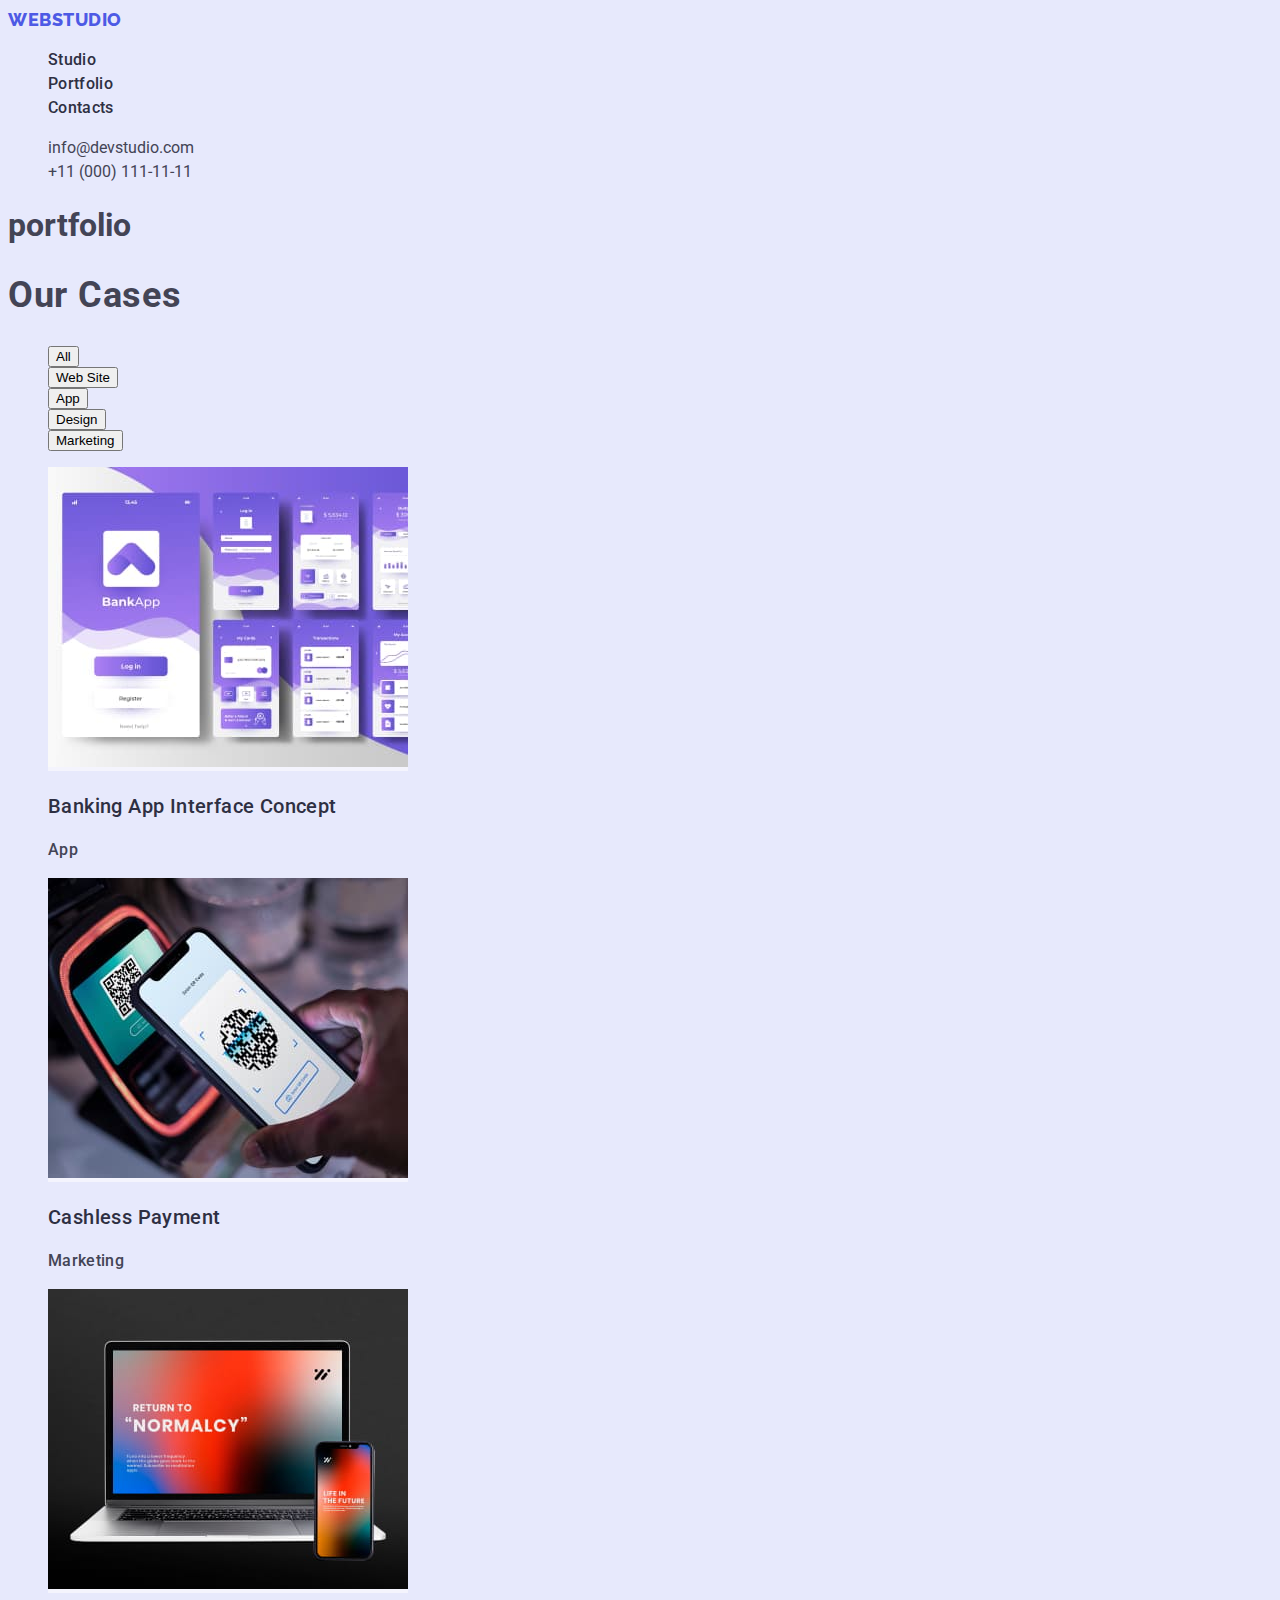
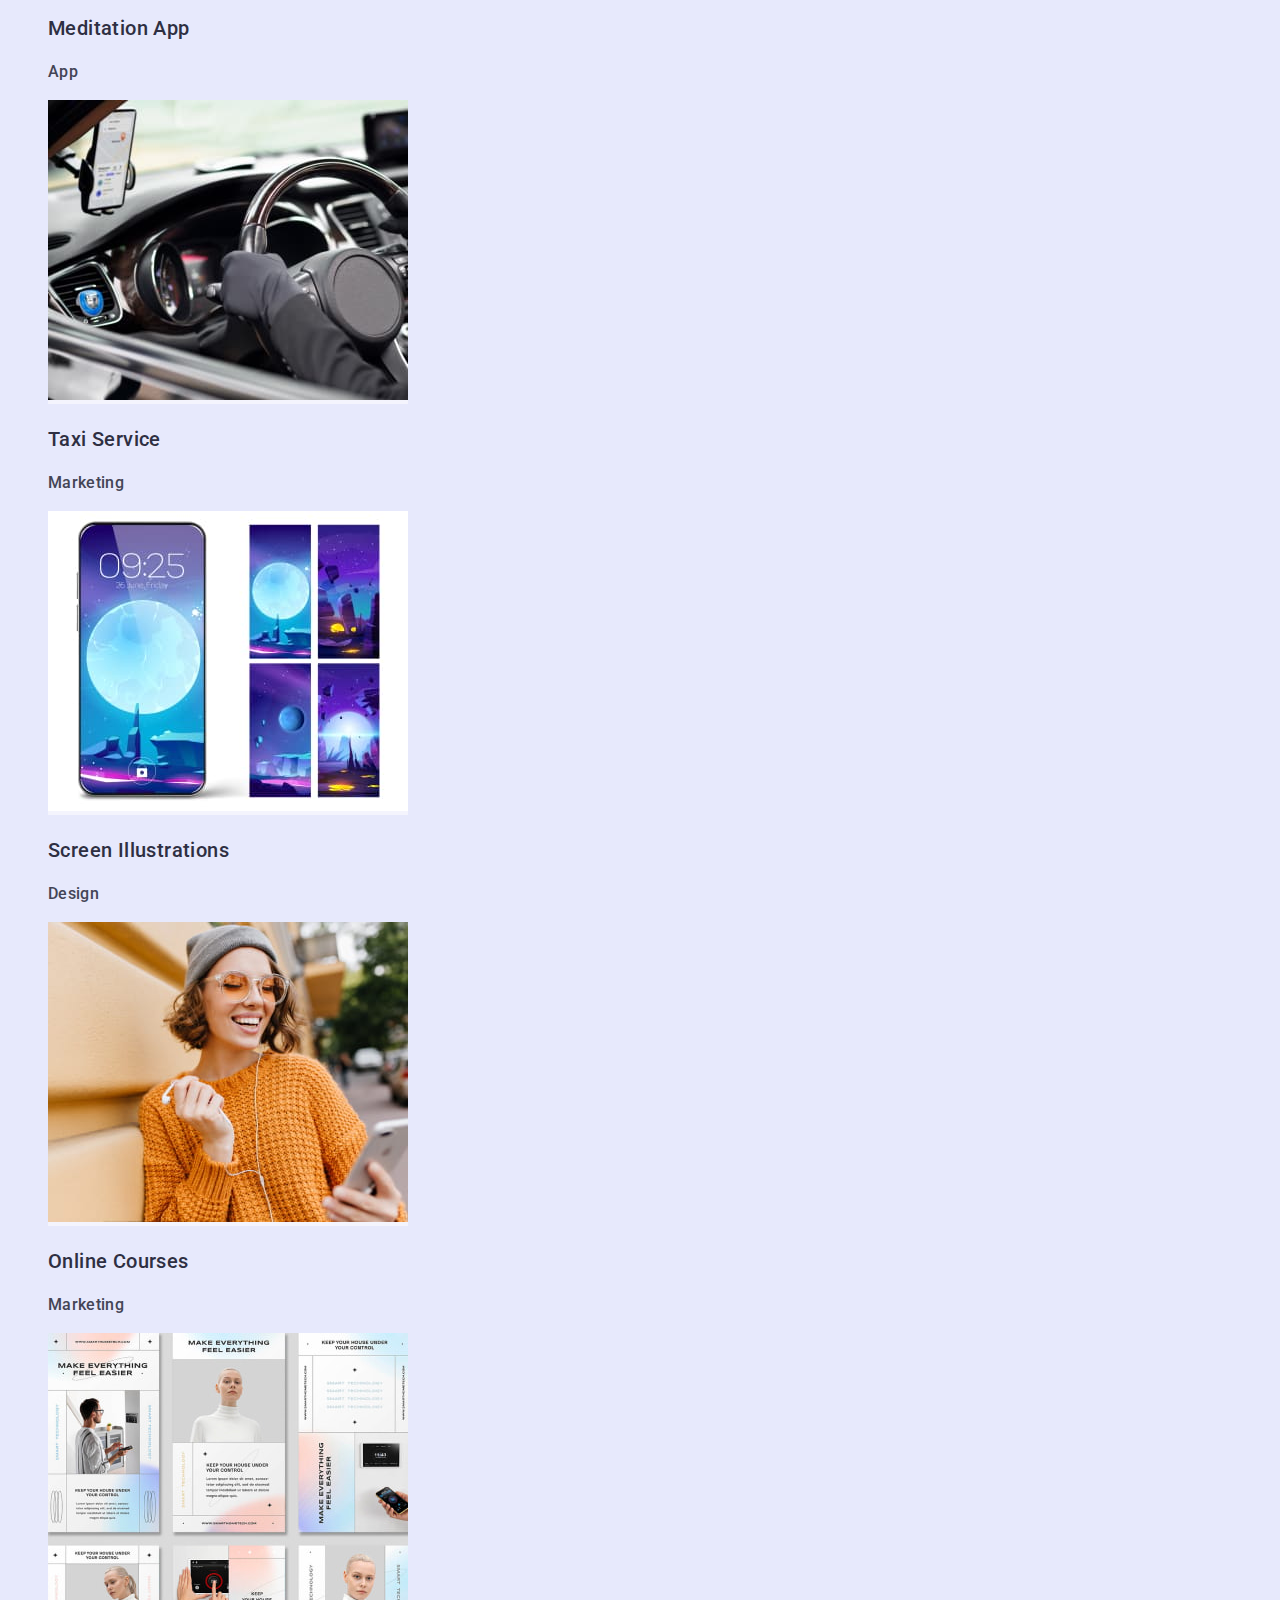
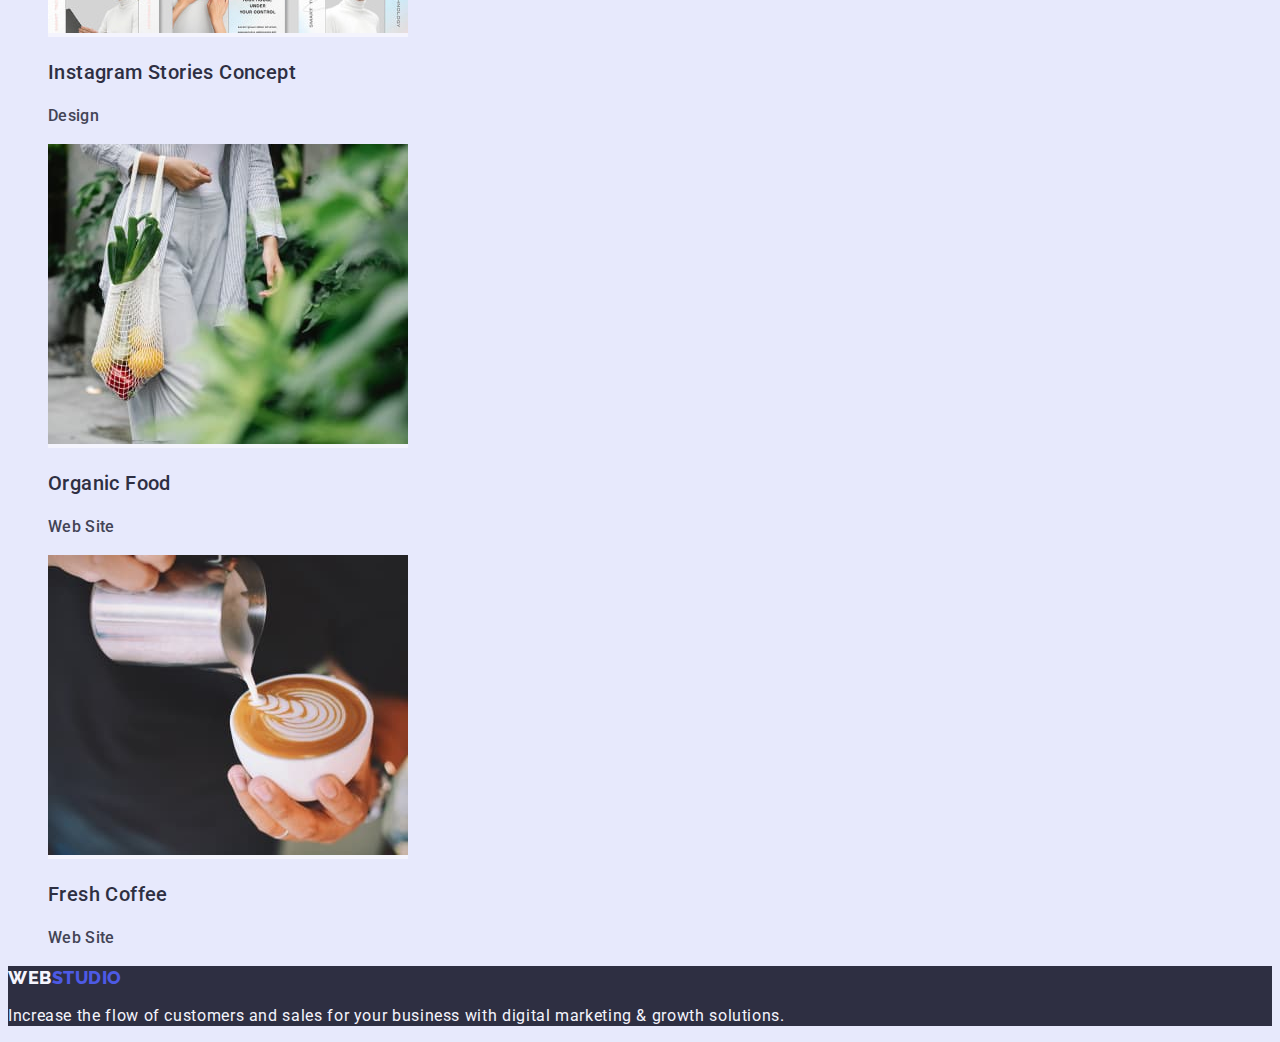
==== portfolio.html @ 1dfa1ac2 "портфолио" ====
<!DOCTYPE html>
<html lang="en">
  <head>
    <meta charset="UTF-8" />
    <meta http-equiv="X-UA-Compatible" content="IE=edge" />
    <meta name="viewport" content="width=device-width, initial-scale=1.0" />
    <title>Web studio</title>
    <link rel="preconnect" href="https://fonts.googleapis.com" />
    <link rel="preconnect" href="https://fonts.gstatic.com" crossorigin />
    <link
      href="https://fonts.googleapis.com/css2?family=Raleway:wght@800&family=Roboto:wght@400;500;700;900&display=swap"
      rel="stylesheet"
    />
    <link rel="stylesheet" href="./css/styles.css" />
  </head>
  <body>
    <!--header section-->
    <header class="heder">
      <nav class="heder-nav">
        <a class="heder-logo link" href="./index.html"
          >Web<span class="footer-logo-color">Studio</span></a
        >

        <ul class="heder-lisk list">
          <li class="heder-item">
            <a class="heder-link link" href="./index.html">Studio</a>
          </li>
          <li class="heder-item">
            <a class="heder-link link" href="./portfolio.html">Portfolio</a>
          </li>
          <li>
            <a class="heder-link link" href="">Contacts</a>
          </li>
        </ul>
      </nav>
      <address class="heder-nav-contakt">
        <ul class="heder-contakt-lisk list">
          <li class="heder-contakt-item">
            <a class="heder-contakt-linc link" href="mailto:info@devstudio.com"
              >info@devstudio.com</a
            >
          </li>
          <li>
            <a class="heder-contakt-linc link" href="tel:+110001111111"
              >+11 (000) 111-11-11</a
            >
          </li>
        </ul>
      </address>
    </header>
    <main>
      <!--control-->
      <section class="gallery">
        <h1 class="control-text">portfolio</h1>
        <h2 class="gallery-title">our cases</h2>
        <ul class="control-lisk list">
          <li class="control-item">
            <button class="btn" type="button">All</button>
          </li>
          <li class="control-item">
            <button class="btn" type="button">Web Site</button>
          </li>
          <li class="control-item">
            <button class="btn" type="button">App</button>
          </li>
          <li class="control-item">
            <button class="btn" type="button">Design</button>
          </li>
          <li class="control-item">
            <button class="btn" type="button">Marketing</button>
          </li>
        </ul>

        <!--gallery-->

        
        <ul class="gallery-lisk list">
          <li class="gallery-item">
            <a class="gallery-link link" href="">
              <img
                class="gallery-item-img"
                src="./images/portfolio/banking-app.jpg"
                alt="banking application interface"
                width="360"
                height="300"
              />
              <h3 class="gallery-item-title">Banking App Interface Concept</h3>
              <p class="gallery-item-text">App</p>
            </a>
          </li>
          <li class="gallery-item">
            <a class="gallery-link link" href="">
              <img
                class="gallery-item-img"
                src="./images/portfolio/cashless-payment.jpg"
                alt="pay pass payment"
                width="360"
                height="300"
              />
              <h3 class="gallery-item-title">Cashless Payment</h3>
              <p class="gallery-item-text">Marketing</p>
            </a>
          </li>
          <li class="gallery-item">
            <a class="gallery-link link" href="">
              <img
                class="gallery-item-img"
                src="./images/portfolio/meditation-app.jpg"
                alt="macbook+iphone"
                width="360"
                height="300"
              />
              <h3 class="gallery-item-title">Meditation App</h3>
              <p class="gallery-item-text">App</p>
            </a>
          </li>
          <li class="gallery-item">
            <a class="gallery-link link" href="">
              <img
                class="gallery-item-img"
                src="./images/portfolio/taxi-service.jpg"
                alt="steering wheel in the car"
                width="360"
                height="300"
              />
              <h3 class="gallery-item-title">Taxi Service</h3>
              <p class="gallery-item-text">Marketing</p>
            </a>
          </li>
          <li class="gallery-item">
            <a class="gallery-link link" href="">
              <img
                class="gallery-item-img"
                src="./images/portfolio/screen-lllustrations.jpg"
                alt="illustration of iphone moon"
                width="360"
                height="300"
              />
              <h3 class="gallery-item-title">Screen Illustrations</h3>
              <p class="gallery-item-text">Design</p>
            </a>
          </li>
          <li class="gallery-item">
            <a class="gallery-link link" href="">
              <img
                class="gallery-item-img"
                src="./images/portfolio/online-courses.jpg"
                alt="girl orange sweater"
                width="360"
                height="300"
              />
              <h3 class="gallery-item-title">Online Courses</h3>
              <p class="gallery-item-text">Marketing</p>
            </a>
          </li>
          <li class="gallery-item">
            <a class="gallery-link link" href="">
              <img
                class="gallery-item-img"
                src="./images/portfolio/instagram-storiesc-oncept.jpg"
                alt="smart home app"
                width="360"
                height="300"
              />
              <h3 class="gallery-item-title">Instagram Stories Concept</h3>
              <p class="gallery-item-text">Design</p>
            </a>
          </li>
          <li class="gallery-item">
            <a class="gallery-link link" href="">
              <img
                class="gallery-item-img"
                src="./images/portfolio/organic-food.jpg"
                alt="string bag of vegetables"
                width="360"
                height="300"
              />
              <h3 class="gallery-item-title">Organic Food</h3>
              <p class="gallery-item-text">Web Site</p>
            </a>
          </li>
          <li class="gallery-item">
            <a class="gallery-link link" href="">
              <img
                class="gallery-item-img"
                src="./images/portfolio/fresh-coffee.jpg"
                alt="cappuccino"
                width="360"
                height="300"
              />
              <h3 class="gallery-item-title">Fresh Coffee</h3>
              <p class="gallery-item-text">Web Site</p>
            </a>
          </li>
        </ul>
      </section>
    </main>

    <!--footer-->
    <footer class="footer">
      <a class="footer-logo link" href="./index.html"
        >Web<span class="footer-logo-color">Studio</span></a
      >
      <p class="footer-text">
        Increase the flow of customers and sales for your business with digital
        marketing & growth solutions.
      </p>
    </footer>
  </body>
</html>
---- css/styles.css ----
:root{
  --iris:#4d5ae5;
  --ocean:#404bbf;
  --navy-blue:#2e2f42;
  --gren:#31d0aa;
  --slate:#434455;
  --light-slate:#8e8f99;
  --cornflower:#e7e9fc;
  --cloud:#f4f4Fd;
  --navy-blue-modal:#434455;
  --grey:#2e2f42; 
  --white:#ffffff;
  --dairy:#fcfcfc;
}

body {
  font-family:"Roboto", sans-serif;
	line-height: 1.28;
  font-weight: 400;
  font-style: normal;
	text-decoration: none;
	text-transform: none;

  
  color: var(--navy-blue-modal);
  background-color: var(--cornflower);

}
/**
  |============================
  | base stylse
  |============================
*/
.section {

}
.list {
list-style: none;
}

.link {
text-decoration: none;
}
.link:hover,:focus{
  color: var(--ocean);
}
.btn:hover,.btn:focus{
  background-color:var(--ocean);
}
.bth{
  cursor: pointer;
}


/**
  |============================
  | heder
  |============================
*/
.heder { 
  background-color: var(--cornflower);
  color: var(--navy-blue);
}
.heder-nav { 
  font-family: "Roboto";
  font-style: 400;
  font-size: 16px;
  line-height: 1,5;


}
.heder-logo {
  color: var(--iris);
	font-size: 18px;
	font-family: "Raleway",sans-serif;
	font-weight: 800;
	font-style: normal;
	line-height: 1.17;
	letter-spacing: 0.03em;
	text-decoration: none;
	text-transform: uppercase;
}
.heder-logo-color {
  color: var(--navy-blue);
	font-size: 18px;
	font-family: "Raleway";
	font-weight: 800;
	font-style: normal;
	line-height: 1.17;
	letter-spacing: 0.03em;
	text-decoration: none;
	text-transform: uppercase;

}
.heder-lisk {
}
.heder-item {
}
.heder-link {
  font-size: 16px;
	line-height: 1.5;
  font-weight: 500;
  font-style: normal;
  letter-spacing: 0.02em;
  color: var(--navy-blue);
}
.heder-nav-contakt {
  font-style: normal;

}
.heder-contakt-lisk {


}
.heder-contakt-item {
}
.heder-contakt-linc {
  font-size: 16px;
	line-height: 1.5;
  font-weight: 400;
  color: var(--slate);
}
/**
  |============================
  | hero
  |============================
*/
.hero {
  background-color: var(--navy-blue);
  color: var(--white);
}
.nero-title {
  font-size: 56px;
	font-weight: 700;
	line-height: 1.07;
	letter-spacing: 0.02em;
	text-decoration: none;
	text-transform: none;

  text-align: center;
}
.nero-btn {
  color:#FFFFFF;
  background-color:#4D5AE5;

  font-family: "Roboto", sans-serif;
  font-weight: 500;
  font-size: 16px;
  line-height: 1.5;
  letter-spacing: 0.04em;

  cursor: pointer;
}
/**
  |============================
  | feature
  |============================
*/
.feature {

}
.feature-title {
}
.feature-lisk {
}
.feature-item {
}
.feature-item-title {
  color:var(--navy-blue);
  font-size: 20px;
	font-weight: 500;
	line-height: 1.2;
	letter-spacing: 0.02em;
}
.feature-text {
  color: var(--slate);

  font-size: 16px;
	line-height: 1.5;
	letter-spacing: 0.02em;
	

}
/**
  |============================
  | blok-photo
  |============================
*/
.blok-photo {
}
.blok-photo-title {
  font-size: 36px;
	font-weight: 700;
	line-height: 1.11;
	letter-spacing: 0.02em;
	text-transform: capitalize;
  text-align: center;

  color: var(--grey);
}
.blok-photo-lisk {
}
.blok-photo-item {
}
.blok-photo-img {
}
/**
  |============================
  | team-section
  |============================
*/
.team-section {
  background-color:var(--cloud)
}
.team-section-title {
  font-size: 36px;
	font-weight: 700;
	line-height: 1.11;
	letter-spacing: 0.02em;
	text-transform: capitalize;
  text-align: center;

  color: var(--grey);
}
.team-section-lisk {
}
.team-section-item {
  background-color:var(--white)
}
.team-section-avatar {
}
.team-section-name {
  font-size: 20px;
	font-weight: 500;
	line-height: 1.2;
	letter-spacing: 0.02em;
  color: var(--grey);

}
.team-section-text {
  color: var(--slate);
  line-height: 1.5;
  letter-spacing: 0.02em;
}
.team-section-img {
}
/**
  |============================
  | footer
  |============================
*/
.footer {
  background-color: var(--navy-blue);
  color: var(--cloud);
}
.footer-logo {
  color: var(--cloud);
	font-size: 18px;
	font-family: "Raleway", sans-serif;
	font-weight: 800;
	font-style: normal;
	line-height: 1.17;
	letter-spacing: 0.03em;
	text-decoration: none;
	text-transform: uppercase;
}
.footer-logo-color {
  color: var(--iris);
	font-size: 18px;
	font-family: "Raleway", sans-serif;
	font-weight: 800;
	font-style: normal;
	line-height: 24px;
	letter-spacing: 0.03em;
	text-decoration: none;
	text-transform: uppercase;

}
.footer-text {
  font-size: 16px;
	line-height: 1.28;
	letter-spacing: 0.04em;

  
}
/**
  |============================
  | portfolio gallery
  |============================
*/
.gallery {
}
.gallery-title {
  font-size: 36px;
	font-weight: 700;
	line-height: 1.1;
	letter-spacing: 0.02em;
	text-transform: capitalize;
}
.gallery-lisk {
}
.gallery-item {
  
}
.gallery-link {
 cursor: pointer;

 font-family: "Roboto", sans-serif;
 font-weight: 500;
 font-size: 16px;
 line-height: 1.5;
 letter-spacing: 0.04em;

 color: var(--iris);
 background-color: var(--cloud)
}
.gallery-item-img {
}
.gallery-item-title {
  font-weight: 500;
  font-size: 20px;
  line-height: 1.2;
  letter-spacing: 0.02em;

  color: var(--grey);
}
.gallery-item-text {
 font-size: 16px;
 line-height: 1.5;
 letter-spacing: 0.02em;

 color: var(--navy-blue-modal);
}
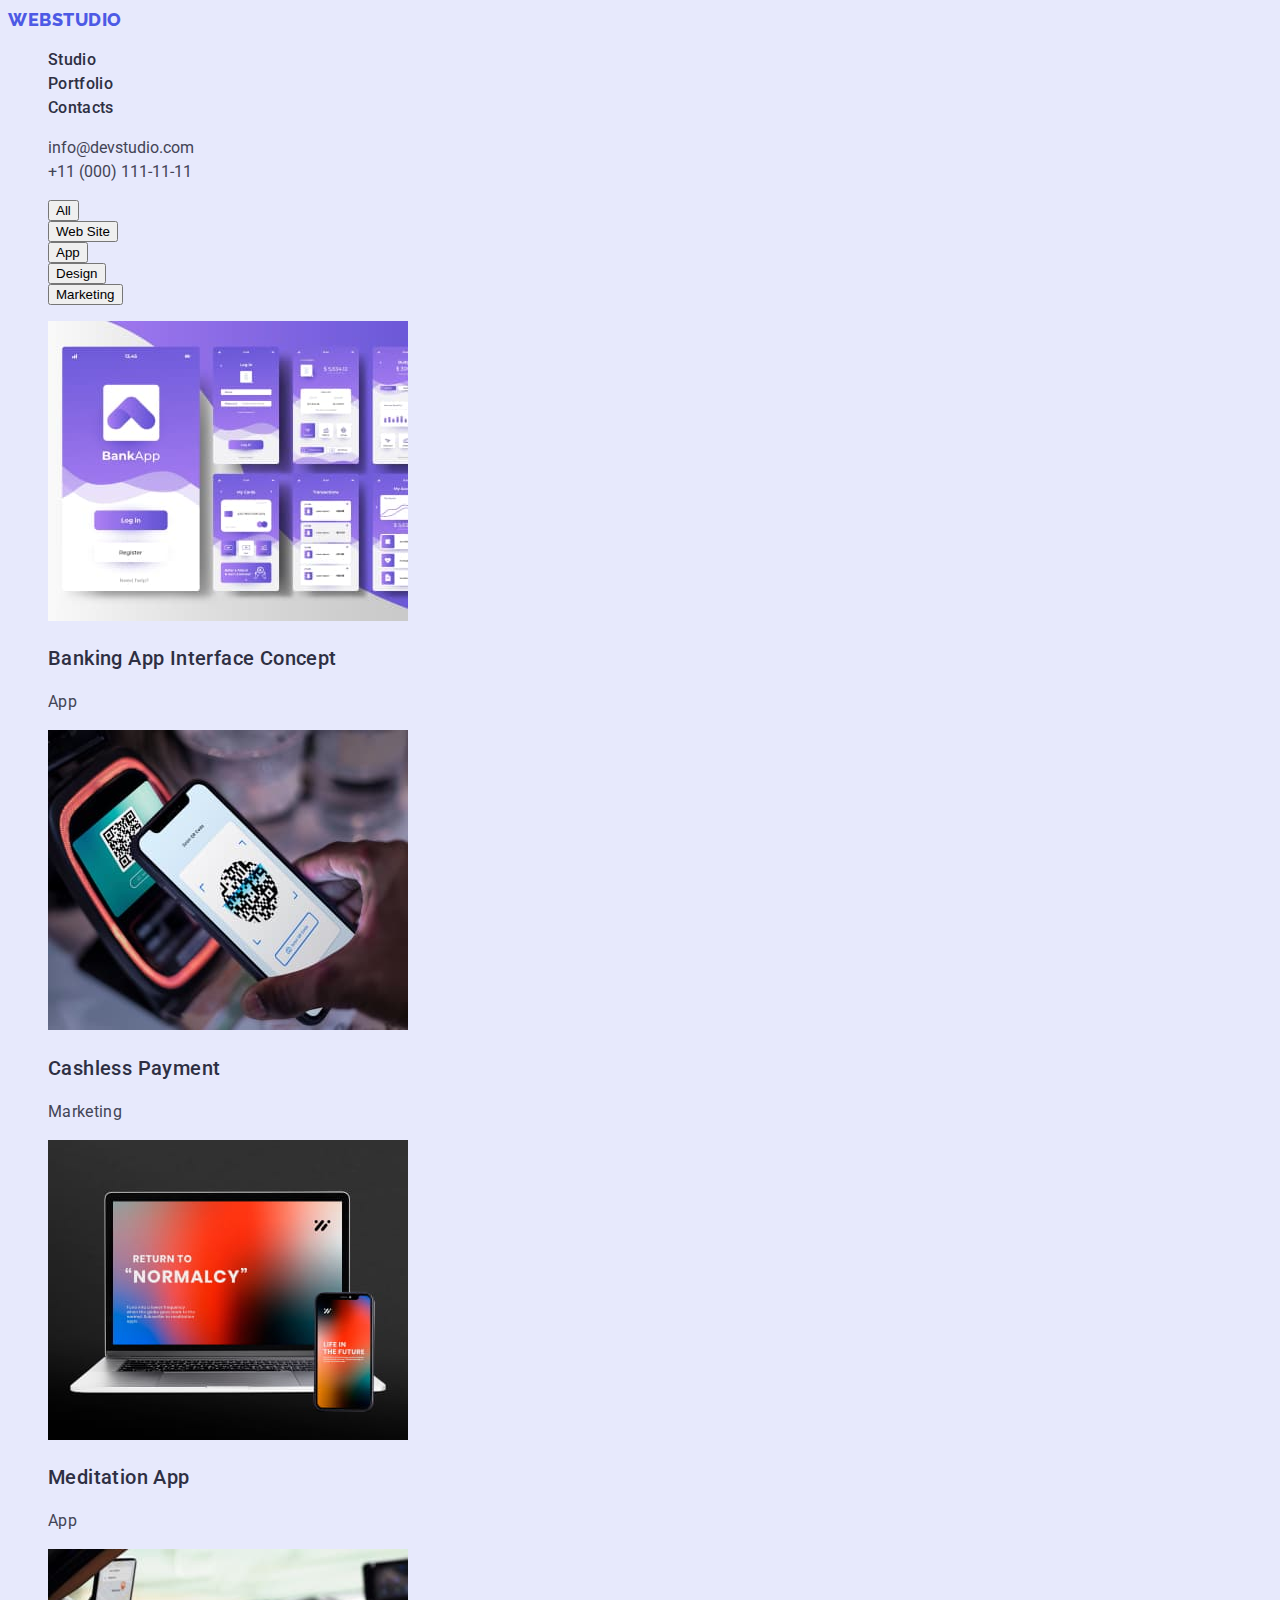
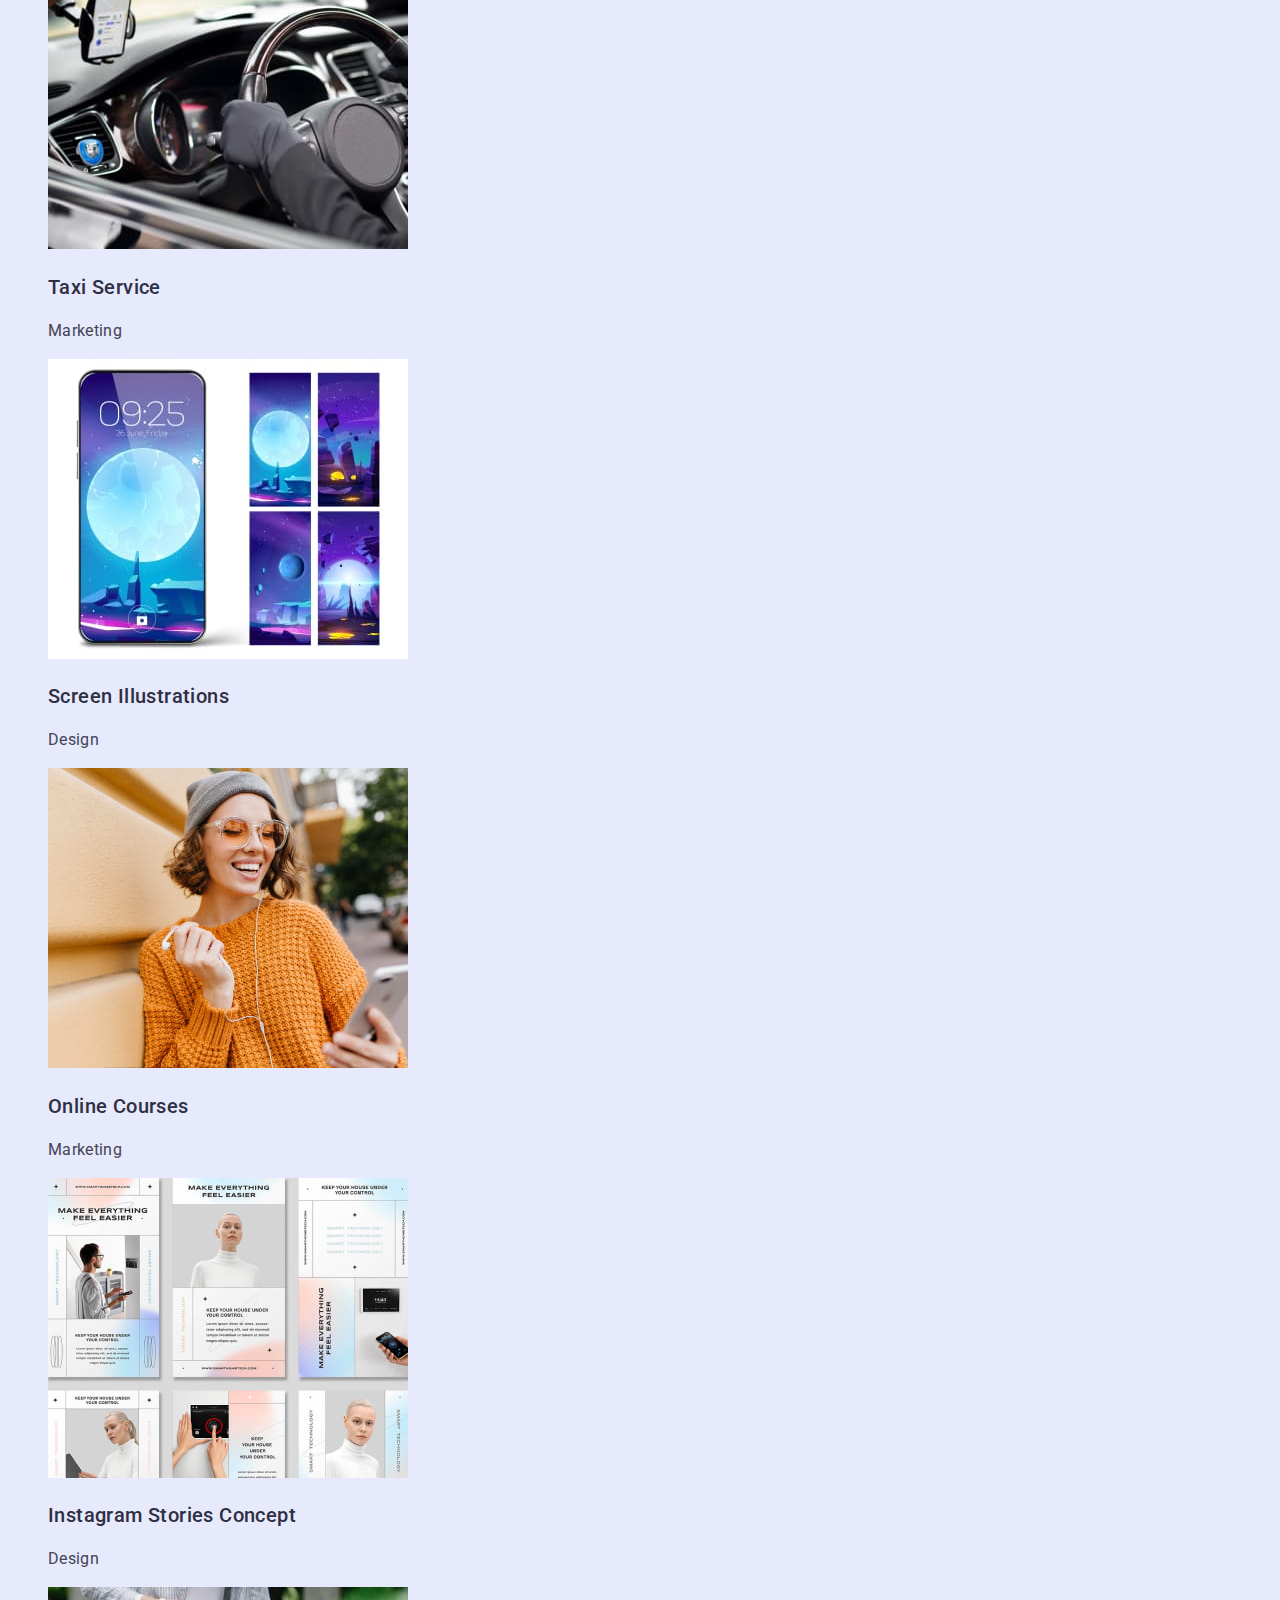
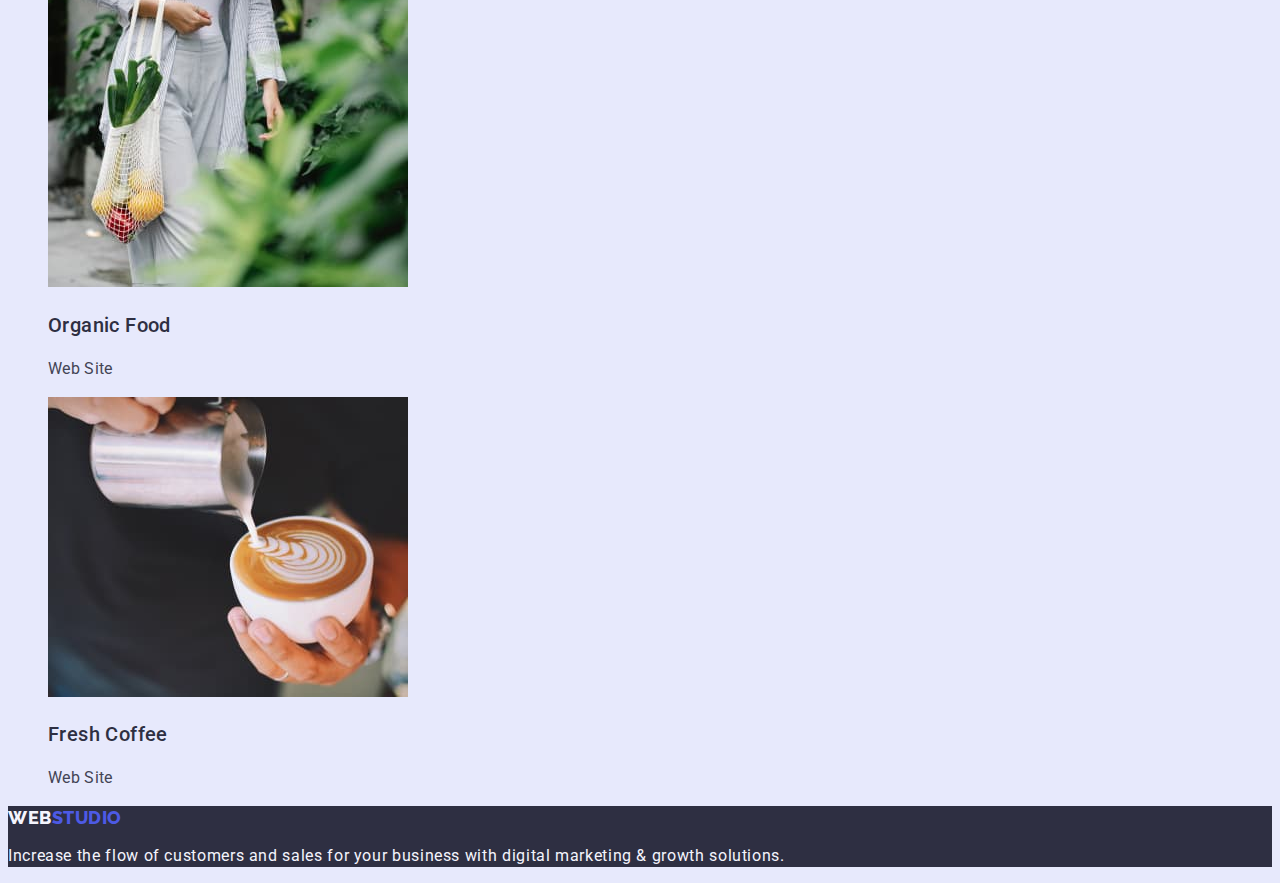
==== commit 29852116: "проверка" ====
--- a/portfolio.html
+++ b/portfolio.html
@@ -21,7 +21,7 @@
           >Web<span class="footer-logo-color">Studio</span></a
         >
 
-        <ul class="heder-lisk list">
+        <ul class="heder-list list">
           <li class="heder-item">
             <a class="heder-link link" href="./index.html">Studio</a>
           </li>
@@ -51,9 +51,11 @@
     <main>
       <!--control-->
       <section class="gallery">
-        <h1 class="control-text">portfolio</h1>
-        <h2 class="gallery-title">our cases</h2>
-        <ul class="control-lisk list">
+        <h1 hidden >portfolio</h1>
+
+        <h2 hidden >our cases</h2>
+
+        <ul class="control-list list">
           <li class="control-item">
             <button class="btn" type="button">All</button>
           </li>
--- a/css/styles.css
+++ b/css/styles.css
@@ -297,12 +297,14 @@
 	letter-spacing: 0.02em;
 	text-transform: capitalize;
 }
-.gallery-lisk {
+.gallery-list {
+list-style: none;
+
 }
 .gallery-item {
   
 }
-.gallery-link {
+.gallery-lint {
  cursor: pointer;
 
  font-family: "Roboto", sans-serif;
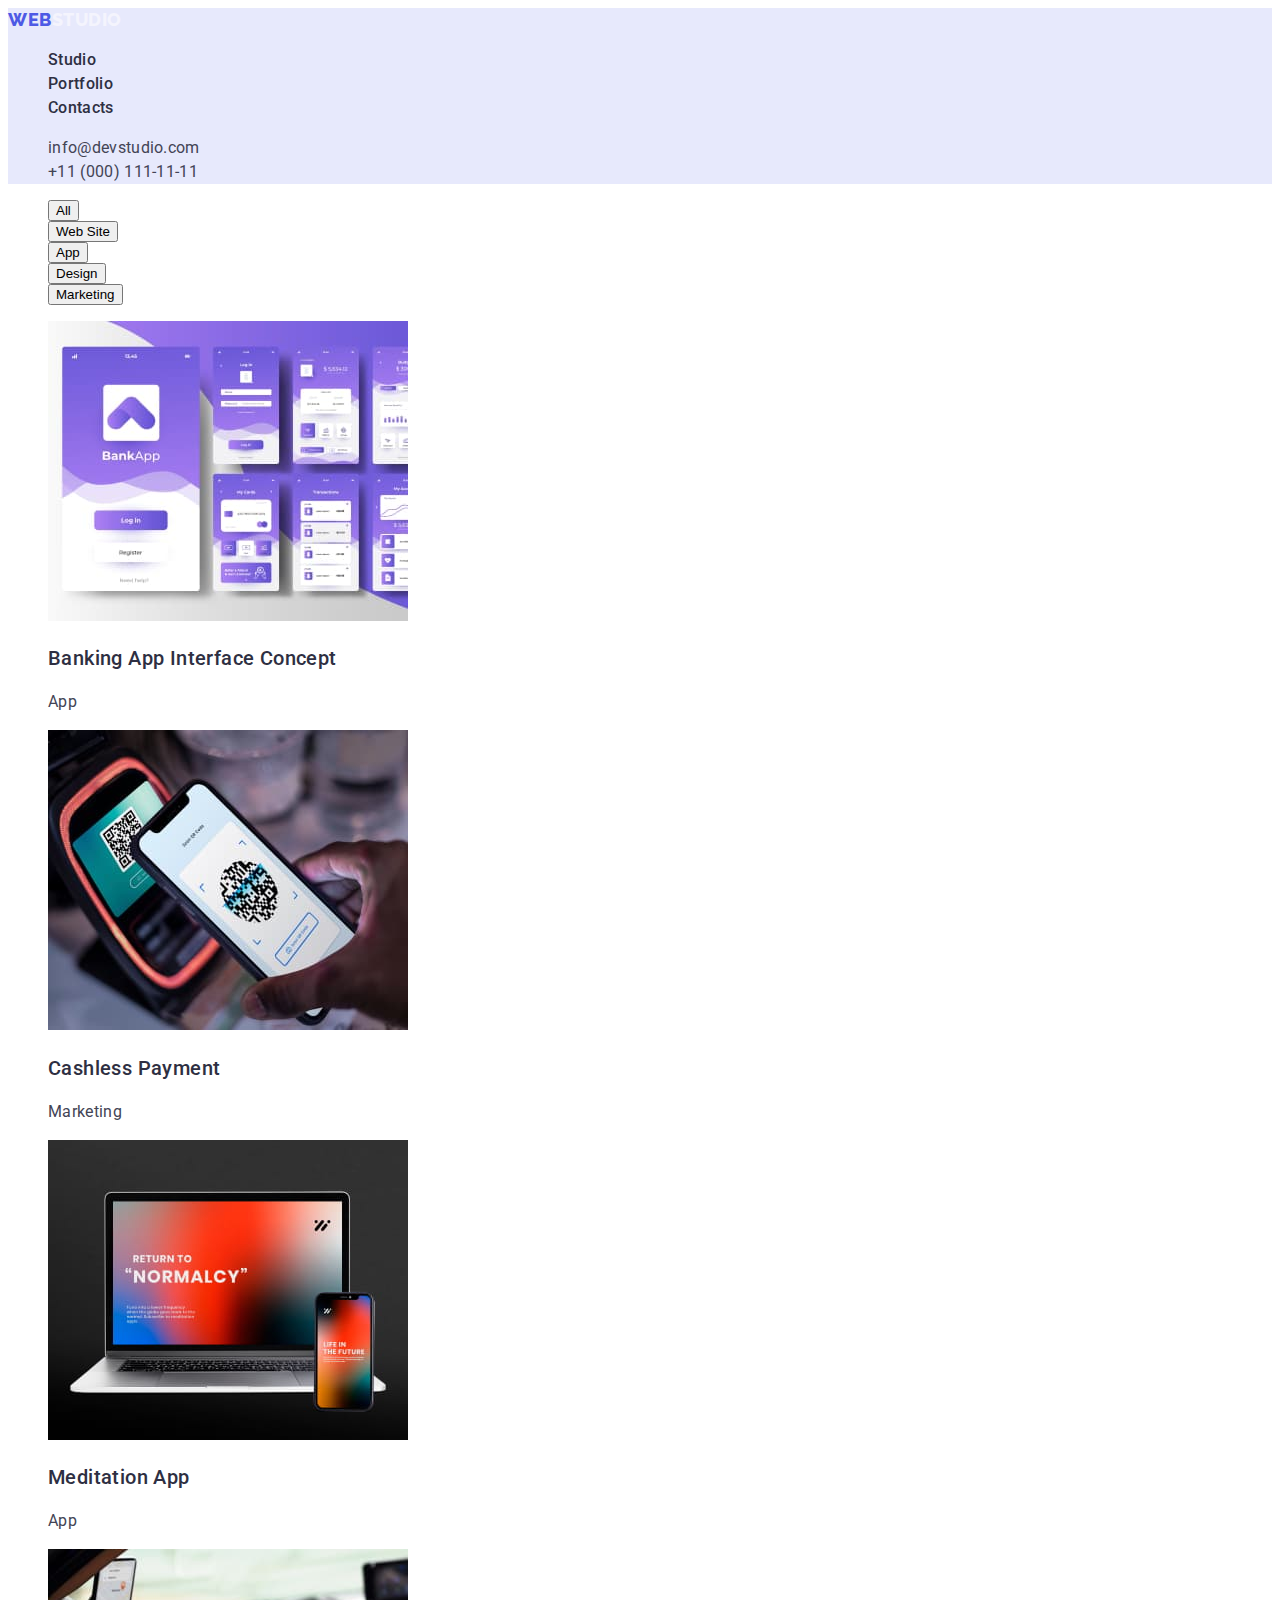
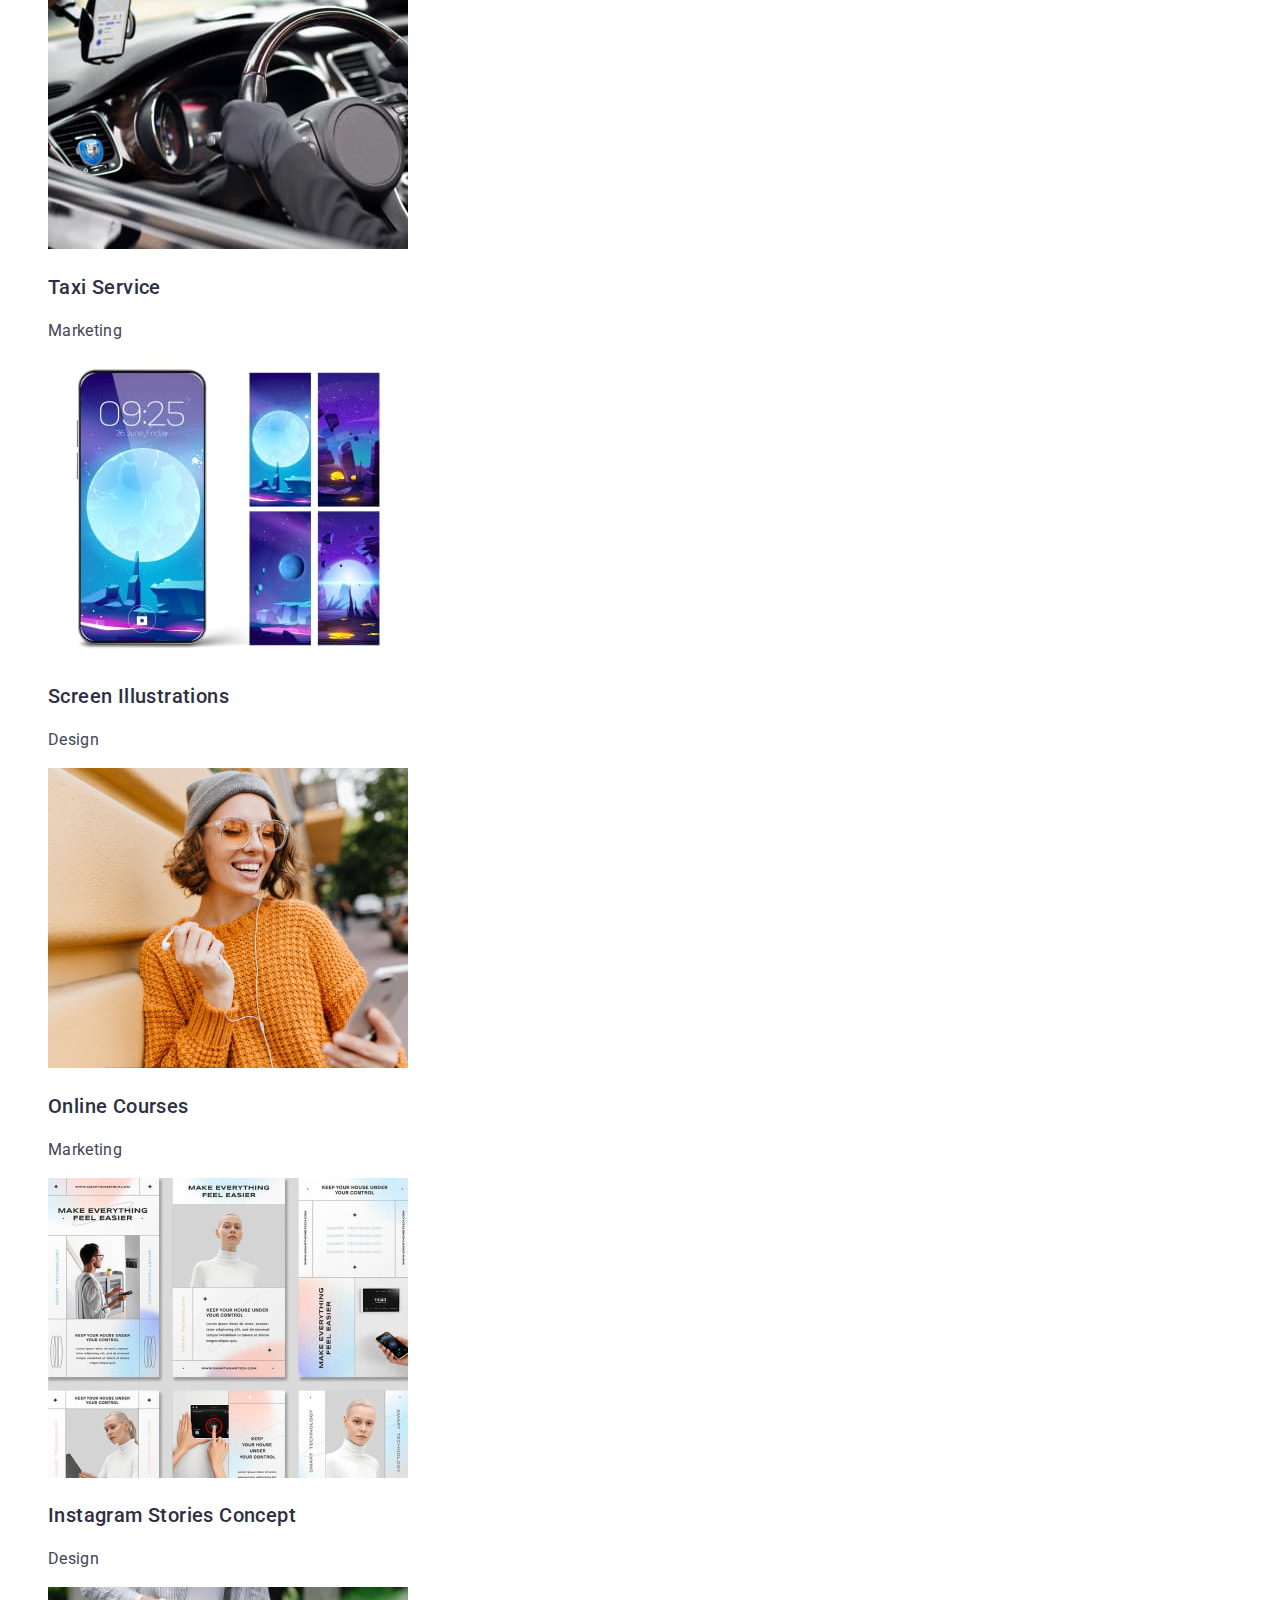
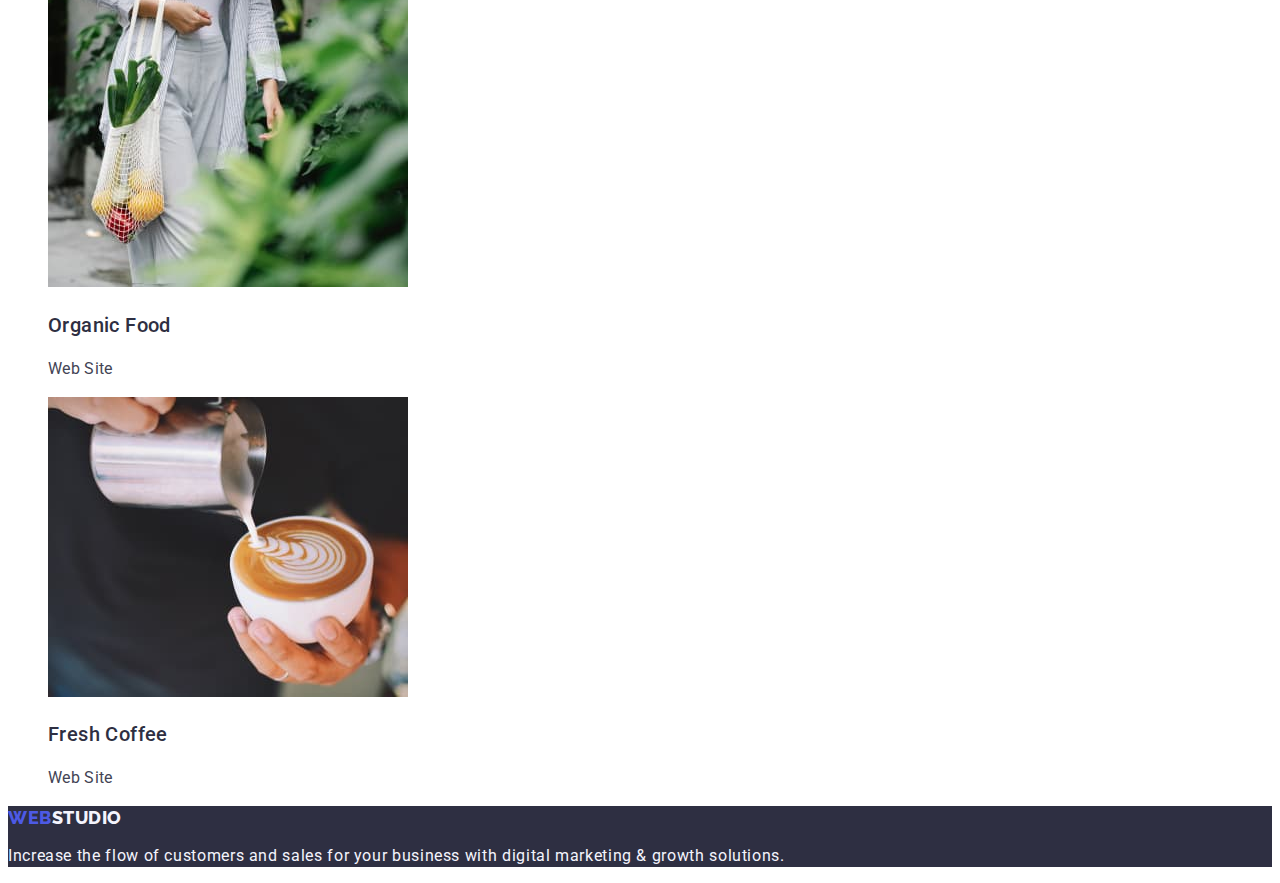
==== commit b55d4aeb: "ghjdthrf" ====
--- a/portfolio.html
+++ b/portfolio.html
@@ -201,8 +201,8 @@
     <!--footer-->
     <footer class="footer">
       <a class="footer-logo link" href="./index.html"
-        >Web<span class="footer-logo-color">Studio</span></a
-      >
+        >Web<span class="footer-logo-color">Studio</span>
+      </a>
       <p class="footer-text">
         Increase the flow of customers and sales for your business with digital
         marketing & growth solutions.
--- a/css/styles.css
+++ b/css/styles.css
@@ -23,7 +23,7 @@
 
   
   color: var(--navy-blue-modal);
-  background-color: var(--cornflower);
+  background-color: var(--white);
 
 }
 /**
@@ -44,6 +44,11 @@
 .link:hover,:focus{
   color: var(--ocean);
 }
+.link:focus{
+  color: var(--ocean);
+}
+  
+  
 .btn:hover,.btn:focus{
   background-color:var(--ocean);
 }
@@ -118,6 +123,7 @@
   font-size: 16px;
 	line-height: 1.5;
   font-weight: 400;
+  letter-spacing: 0.02em;
   color: var(--slate);
 }
 /**
@@ -159,8 +165,10 @@
 .feature {
 
 }
-.feature-title {
-}
+.feature-title{
+
+}
+
 .feature-lisk {
 }
 .feature-item {
@@ -254,7 +262,7 @@
   color: var(--cloud);
 }
 .footer-logo {
-  color: var(--cloud);
+  color: var(--iris);
 	font-size: 18px;
 	font-family: "Raleway", sans-serif;
 	font-weight: 800;
@@ -265,7 +273,7 @@
 	text-transform: uppercase;
 }
 .footer-logo-color {
-  color: var(--iris);
+  color: var(--cloud);
 	font-size: 18px;
 	font-family: "Raleway", sans-serif;
 	font-weight: 800;
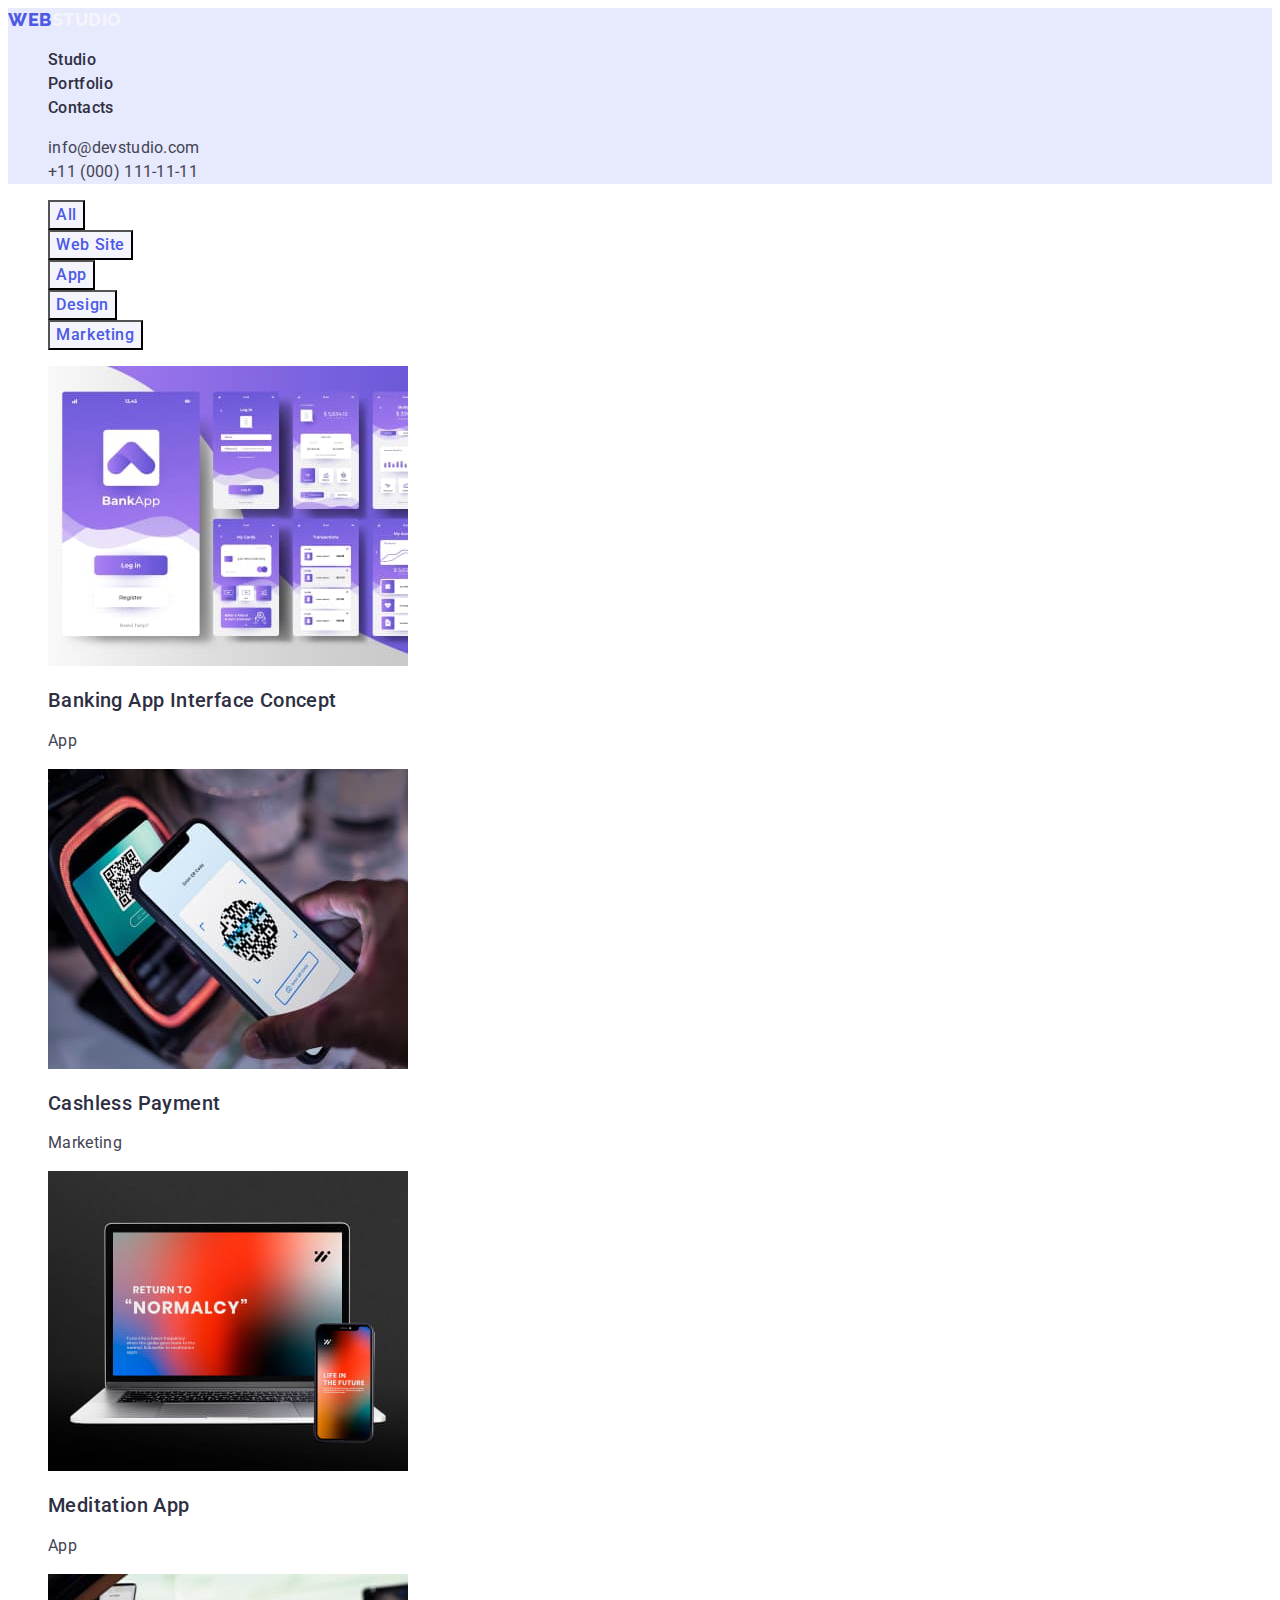
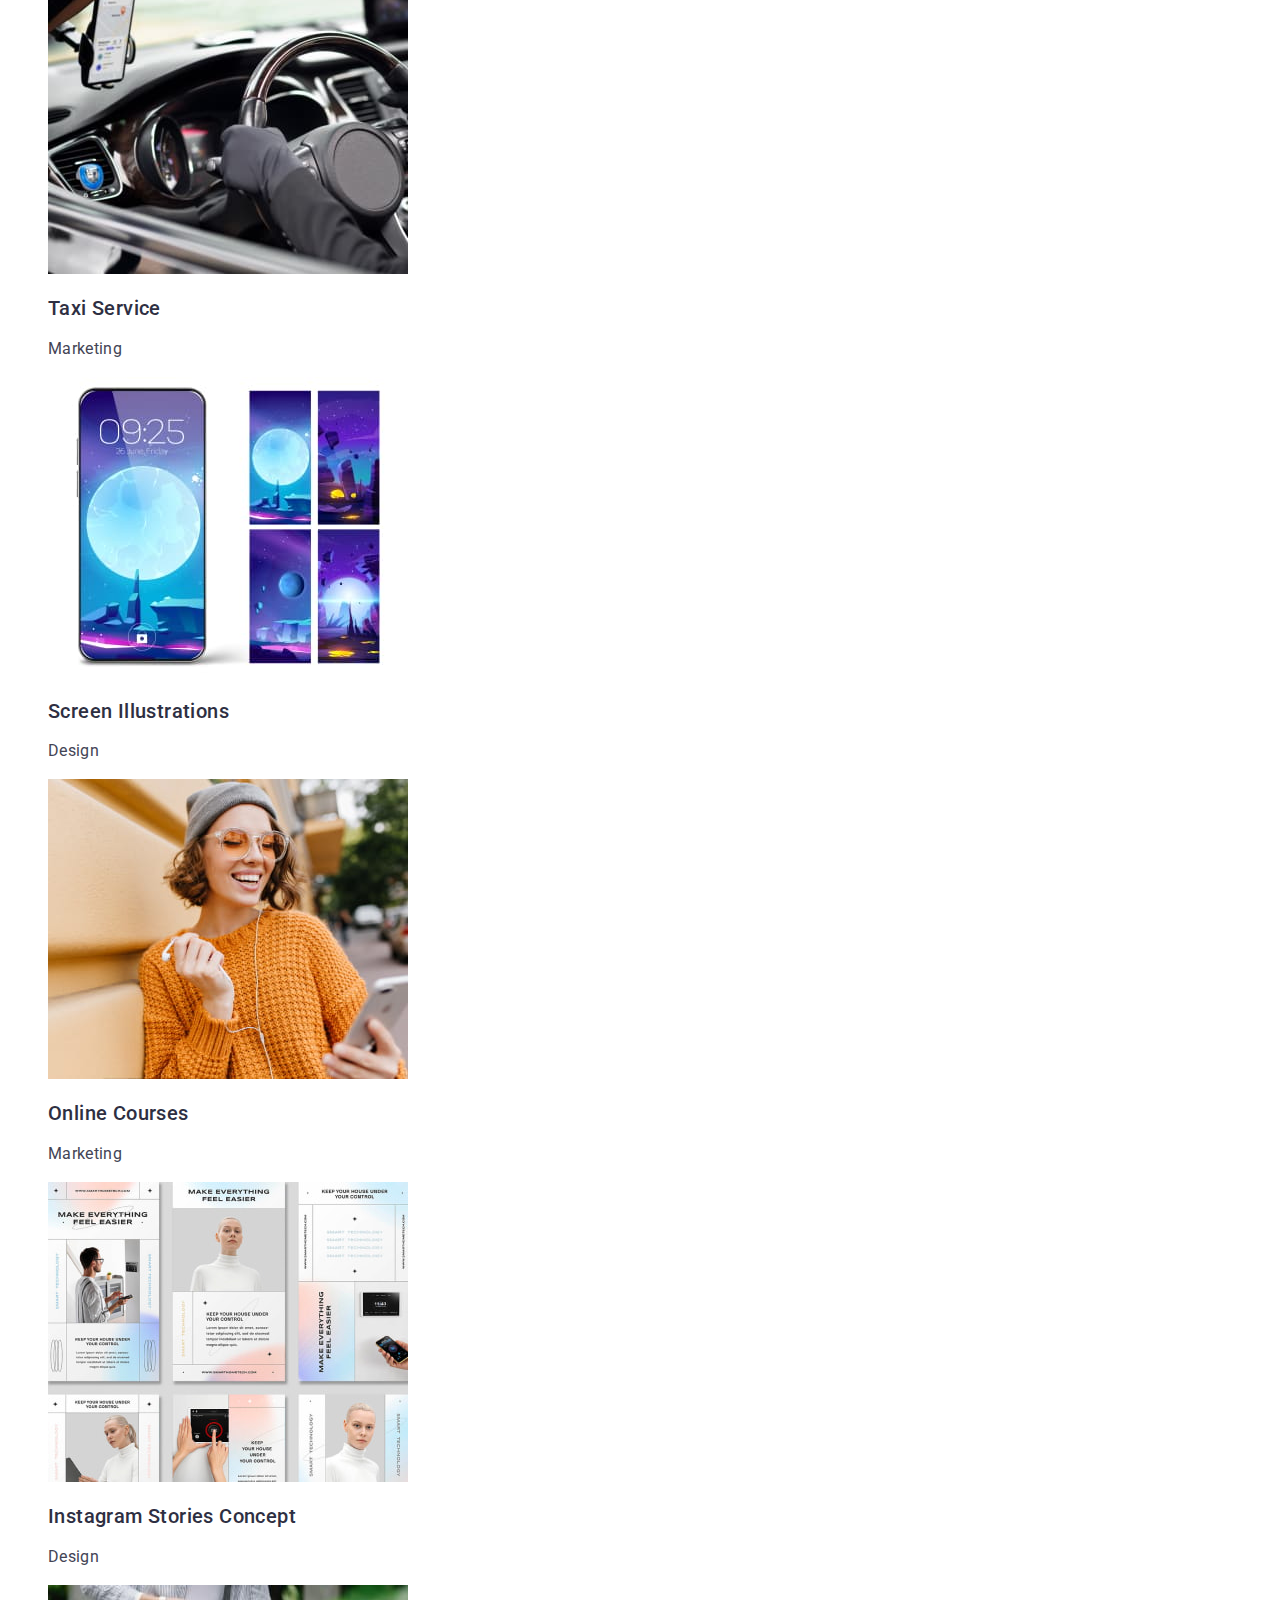
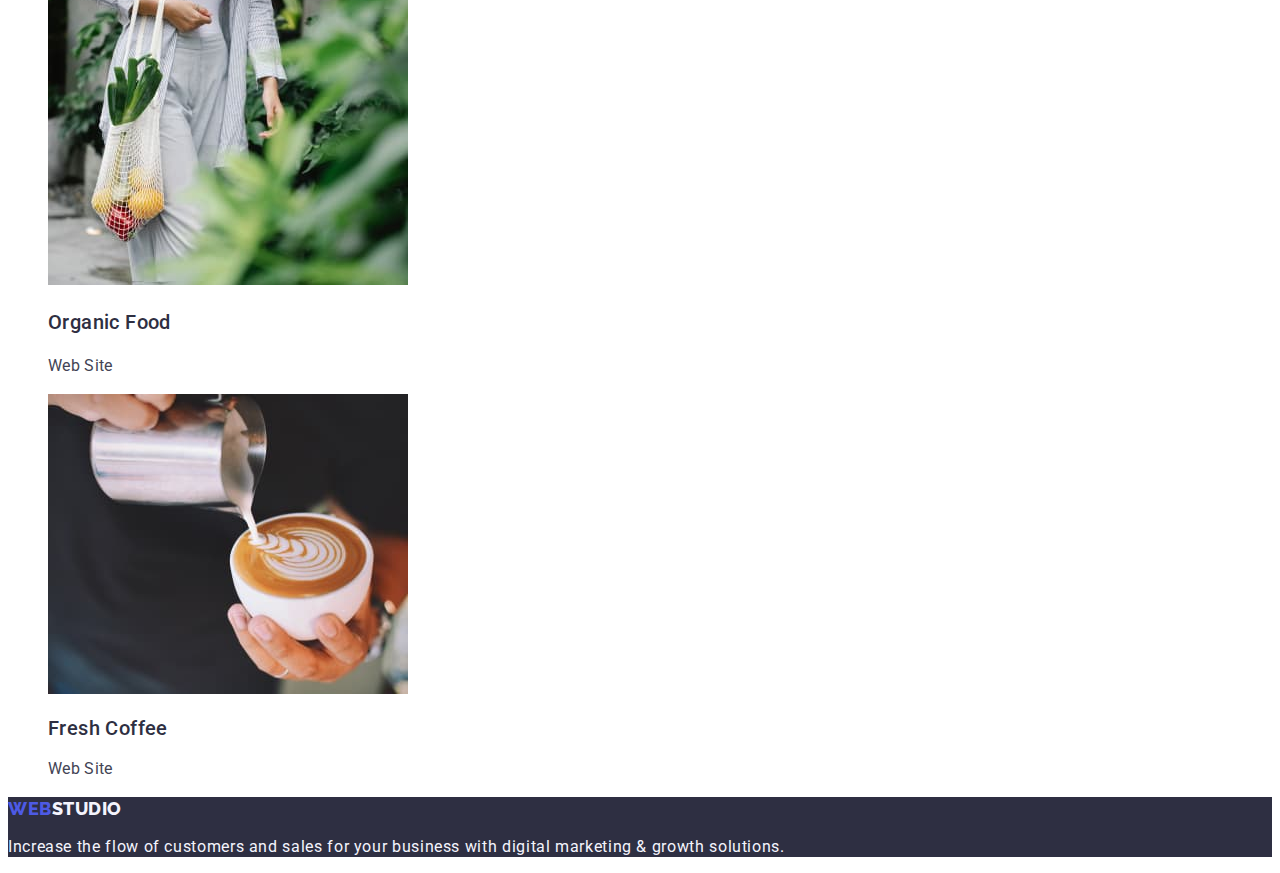
==== commit ca018f94: "вроде финал" ====
--- a/portfolio.html
+++ b/portfolio.html
@@ -53,23 +53,21 @@
       <section class="gallery">
         <h1 hidden >portfolio</h1>
 
-        <h2 hidden >our cases</h2>
-
         <ul class="control-list list">
           <li class="control-item">
-            <button class="btn" type="button">All</button>
-          </li>
-          <li class="control-item">
-            <button class="btn" type="button">Web Site</button>
-          </li>
-          <li class="control-item">
-            <button class="btn" type="button">App</button>
-          </li>
-          <li class="control-item">
-            <button class="btn" type="button">Design</button>
-          </li>
-          <li class="control-item">
-            <button class="btn" type="button">Marketing</button>
+            <button class="control-btn btn" type="button">All</button>
+          </li>
+          <li class="control-item">
+            <button class="control-btn btn" type="button">Web Site</button>
+          </li>
+          <li class="control-item">
+            <button class="control-btn btn" type="button">App</button>
+          </li>
+          <li class="control-item">
+            <button class="control-btn btn" type="button">Design</button>
+          </li>
+          <li class="control-item">
+            <button class="control-btn btn" type="button">Marketing</button>
           </li>
         </ul>
 
@@ -86,7 +84,7 @@
                 width="360"
                 height="300"
               />
-              <h3 class="gallery-item-title">Banking App Interface Concept</h3>
+              <h2 class="gallery-item-title">Banking App Interface Concept</h2>
               <p class="gallery-item-text">App</p>
             </a>
           </li>
@@ -99,7 +97,7 @@
                 width="360"
                 height="300"
               />
-              <h3 class="gallery-item-title">Cashless Payment</h3>
+              <h2 class="gallery-item-title">Cashless Payment</h2>
               <p class="gallery-item-text">Marketing</p>
             </a>
           </li>
@@ -112,7 +110,7 @@
                 width="360"
                 height="300"
               />
-              <h3 class="gallery-item-title">Meditation App</h3>
+              <h2 class="gallery-item-title">Meditation App</h2>
               <p class="gallery-item-text">App</p>
             </a>
           </li>
@@ -125,7 +123,7 @@
                 width="360"
                 height="300"
               />
-              <h3 class="gallery-item-title">Taxi Service</h3>
+              <h2 class="gallery-item-title">Taxi Service</h2>
               <p class="gallery-item-text">Marketing</p>
             </a>
           </li>
@@ -138,7 +136,7 @@
                 width="360"
                 height="300"
               />
-              <h3 class="gallery-item-title">Screen Illustrations</h3>
+              <h2 class="gallery-item-title">Screen Illustrations</h2>
               <p class="gallery-item-text">Design</p>
             </a>
           </li>
@@ -151,7 +149,7 @@
                 width="360"
                 height="300"
               />
-              <h3 class="gallery-item-title">Online Courses</h3>
+              <h2 class="gallery-item-title">Online Courses</h2>
               <p class="gallery-item-text">Marketing</p>
             </a>
           </li>
@@ -164,7 +162,7 @@
                 width="360"
                 height="300"
               />
-              <h3 class="gallery-item-title">Instagram Stories Concept</h3>
+              <h2 class="gallery-item-title">Instagram Stories Concept</h2>
               <p class="gallery-item-text">Design</p>
             </a>
           </li>
@@ -190,7 +188,7 @@
                 width="360"
                 height="300"
               />
-              <h3 class="gallery-item-title">Fresh Coffee</h3>
+              <h2 class="gallery-item-title">Fresh Coffee</h2>
               <p class="gallery-item-text">Web Site</p>
             </a>
           </li>
--- a/css/styles.css
+++ b/css/styles.css
@@ -55,7 +55,13 @@
 .bth{
   cursor: pointer;
 }
-
+.control-btn:hover{
+color: var(--white);
+}
+
+.control-btn:focus{
+  color: var(--white);
+}
 
 /**
   |============================
@@ -86,7 +92,7 @@
 	text-transform: uppercase;
 }
 .heder-logo-color {
-  color: var(--navy-blue);
+  color: #2e2f42;
 	font-size: 18px;
 	font-family: "Raleway";
 	font-weight: 800;
@@ -312,6 +318,20 @@
 .gallery-item {
   
 }
+.control-btn{
+  cursor: pointer;
+
+  font-family: "Roboto", sans-serif;
+  font-weight: 500;
+  font-size: 16px;
+  line-height: 1.5;
+  letter-spacing: 0.04em;
+
+
+  color:var(--iris);
+  background-color:var(--cloud)
+
+}
 .gallery-lint {
  cursor: pointer;
 
@@ -327,6 +347,7 @@
 .gallery-item-img {
 }
 .gallery-item-title {
+  
   font-weight: 500;
   font-size: 20px;
   line-height: 1.2;
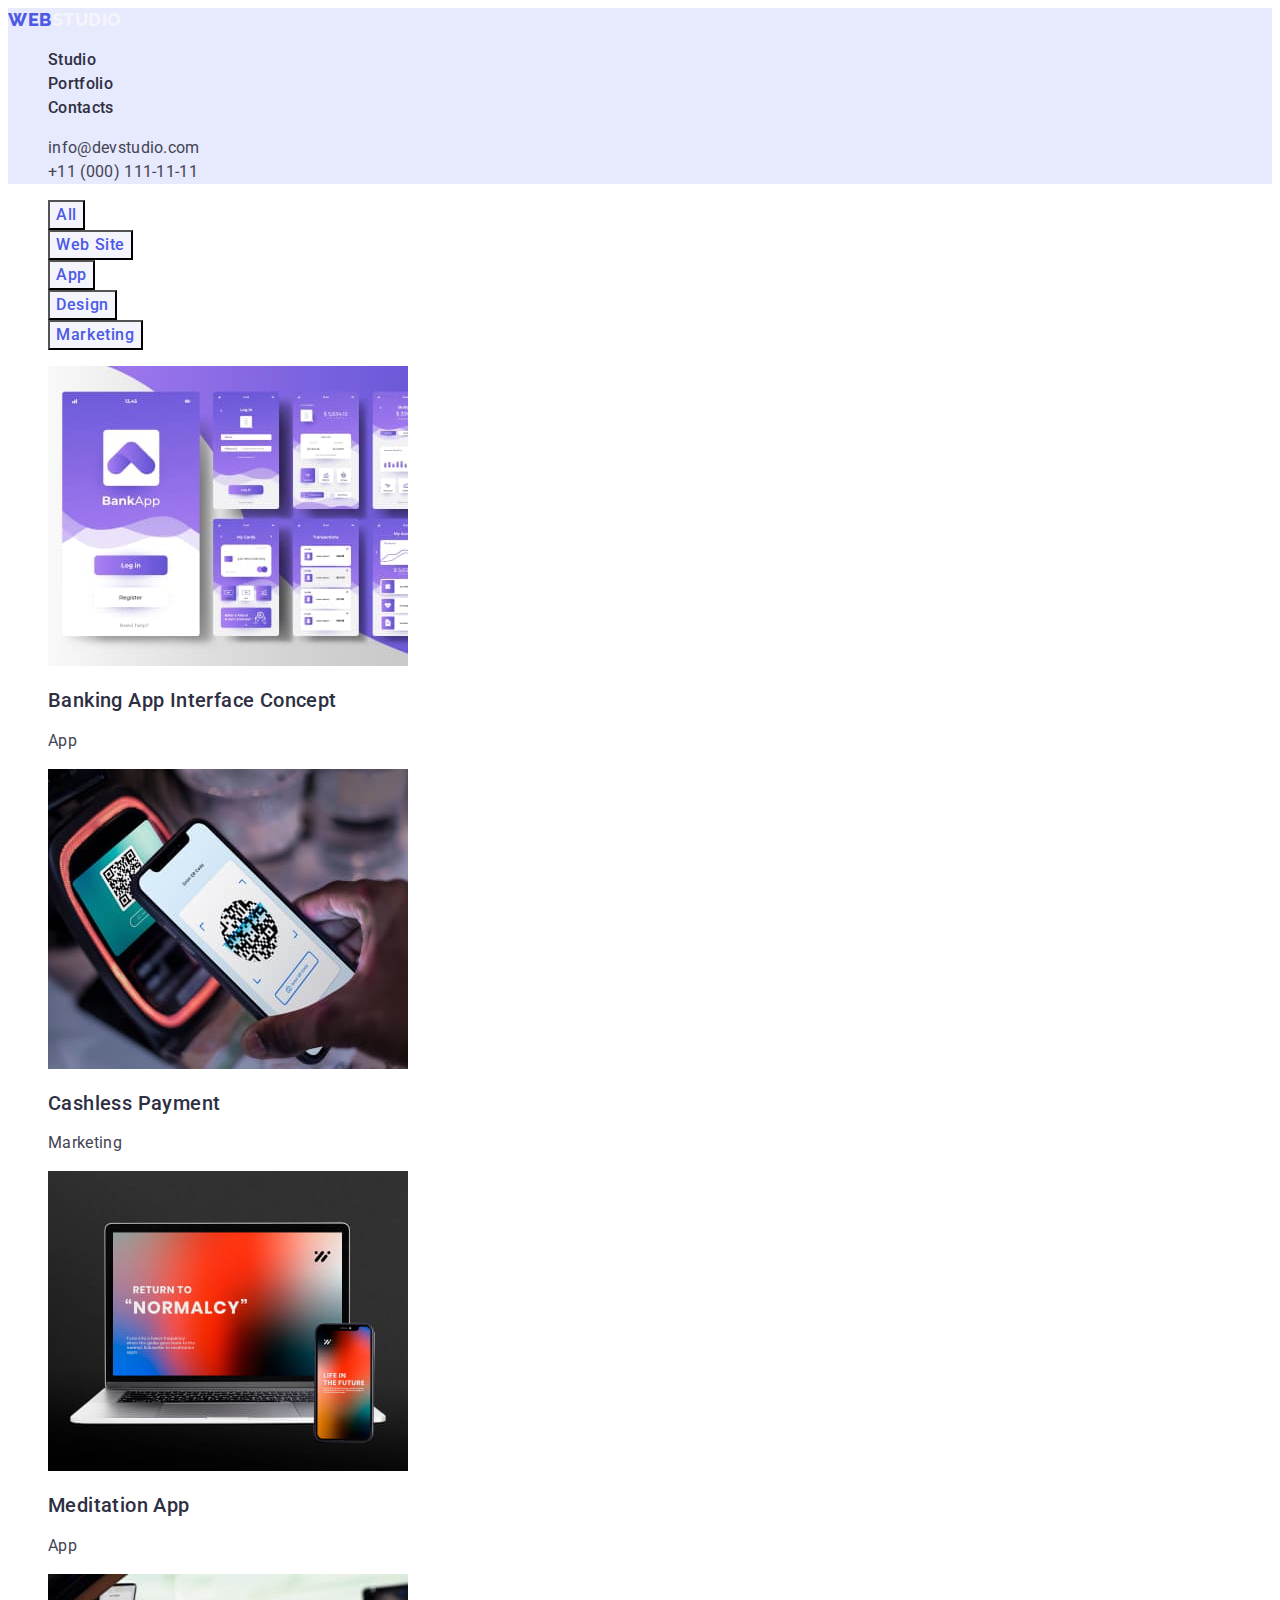
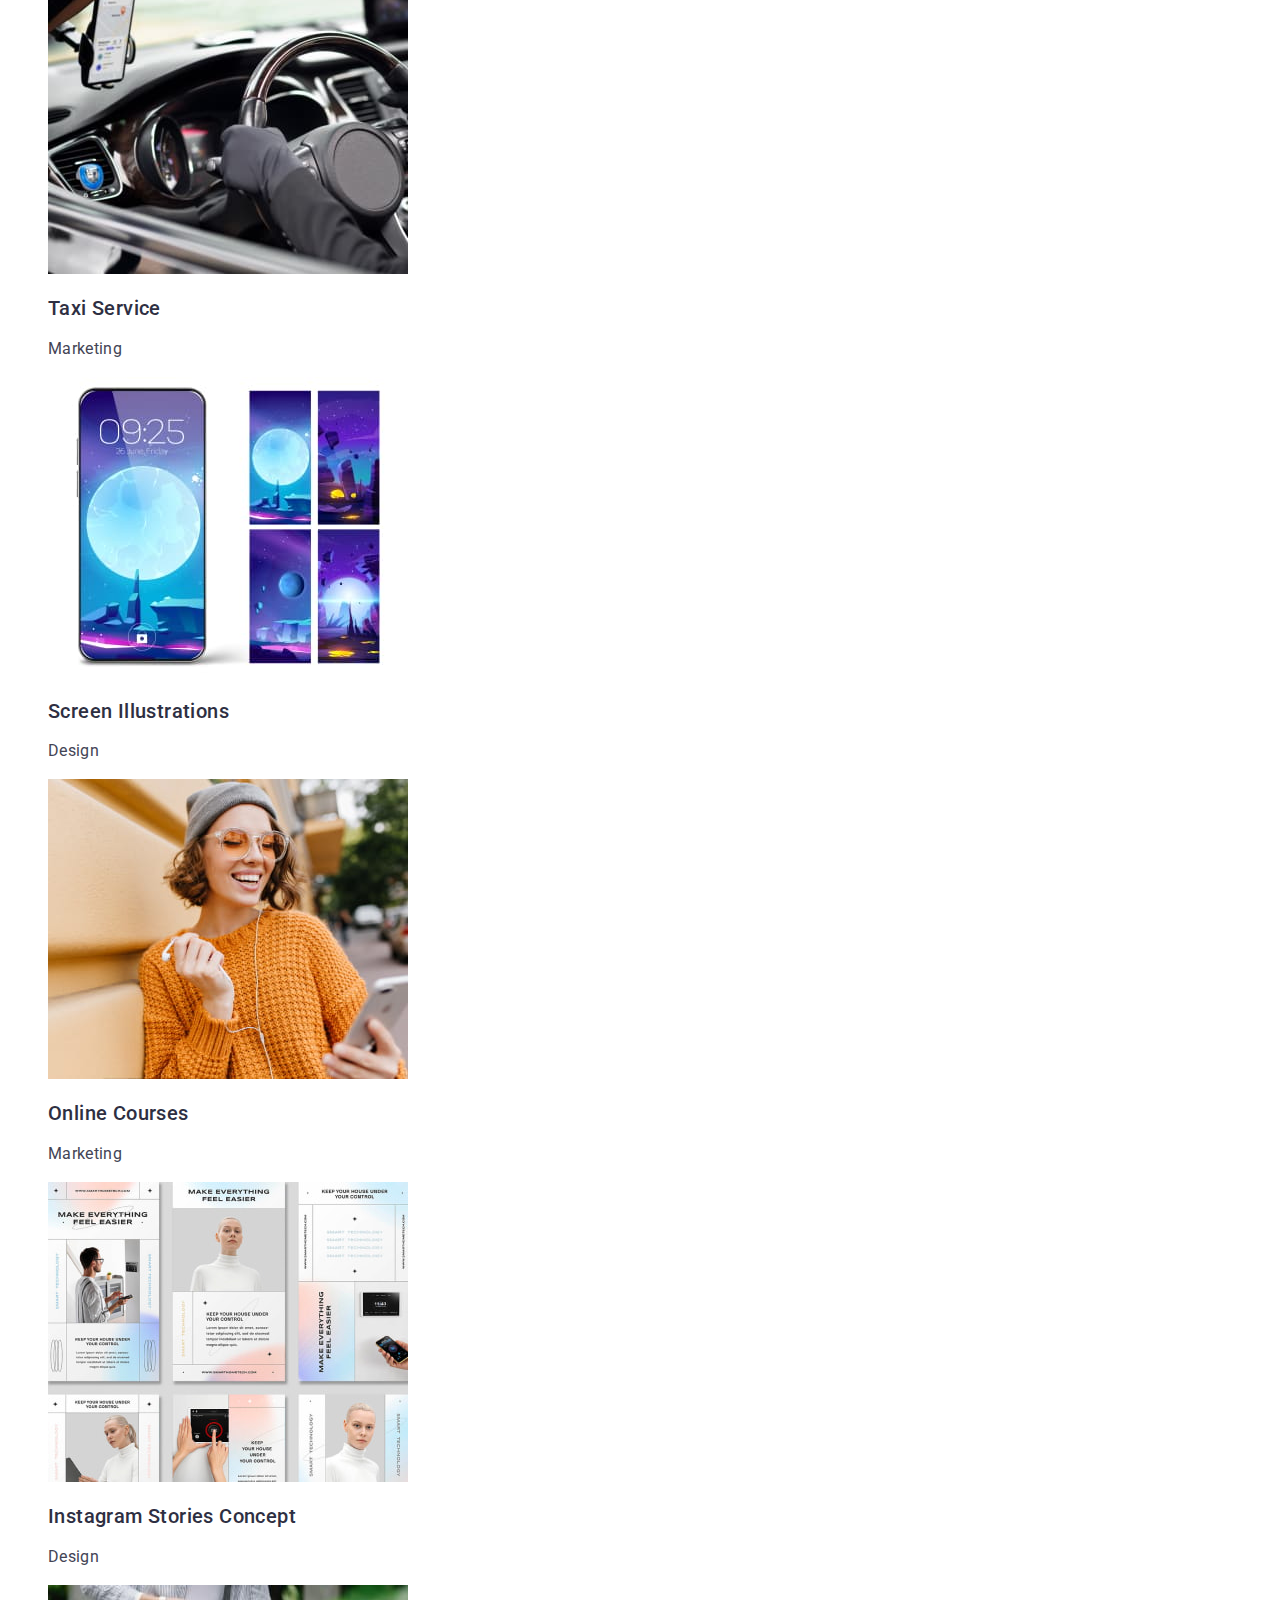
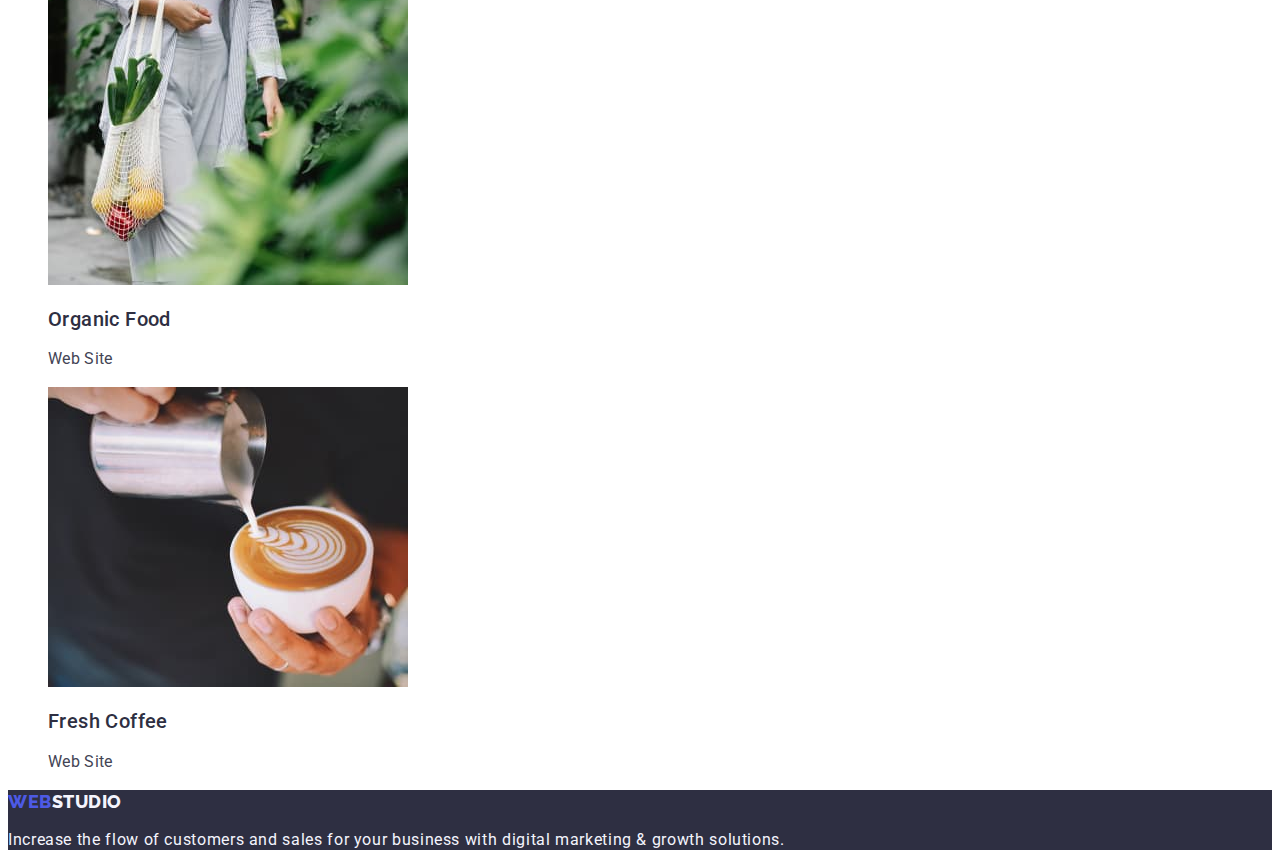
==== commit 6fac277d: "lbl" ====
--- a/portfolio.html
+++ b/portfolio.html
@@ -175,7 +175,7 @@
                 width="360"
                 height="300"
               />
-              <h3 class="gallery-item-title">Organic Food</h3>
+              <h2 class="gallery-item-title">Organic Food</h2>
               <p class="gallery-item-text">Web Site</p>
             </a>
           </li>
--- a/css/styles.css
+++ b/css/styles.css
@@ -82,6 +82,7 @@
 }
 .heder-logo {
   color: var(--iris);
+
 	font-size: 18px;
 	font-family: "Raleway",sans-serif;
 	font-weight: 800;
@@ -92,7 +93,8 @@
 	text-transform: uppercase;
 }
 .heder-logo-color {
-  color: #2e2f42;
+  color: var(--navy-blue-modal);
+
 	font-size: 18px;
 	font-family: "Raleway";
 	font-weight: 800;
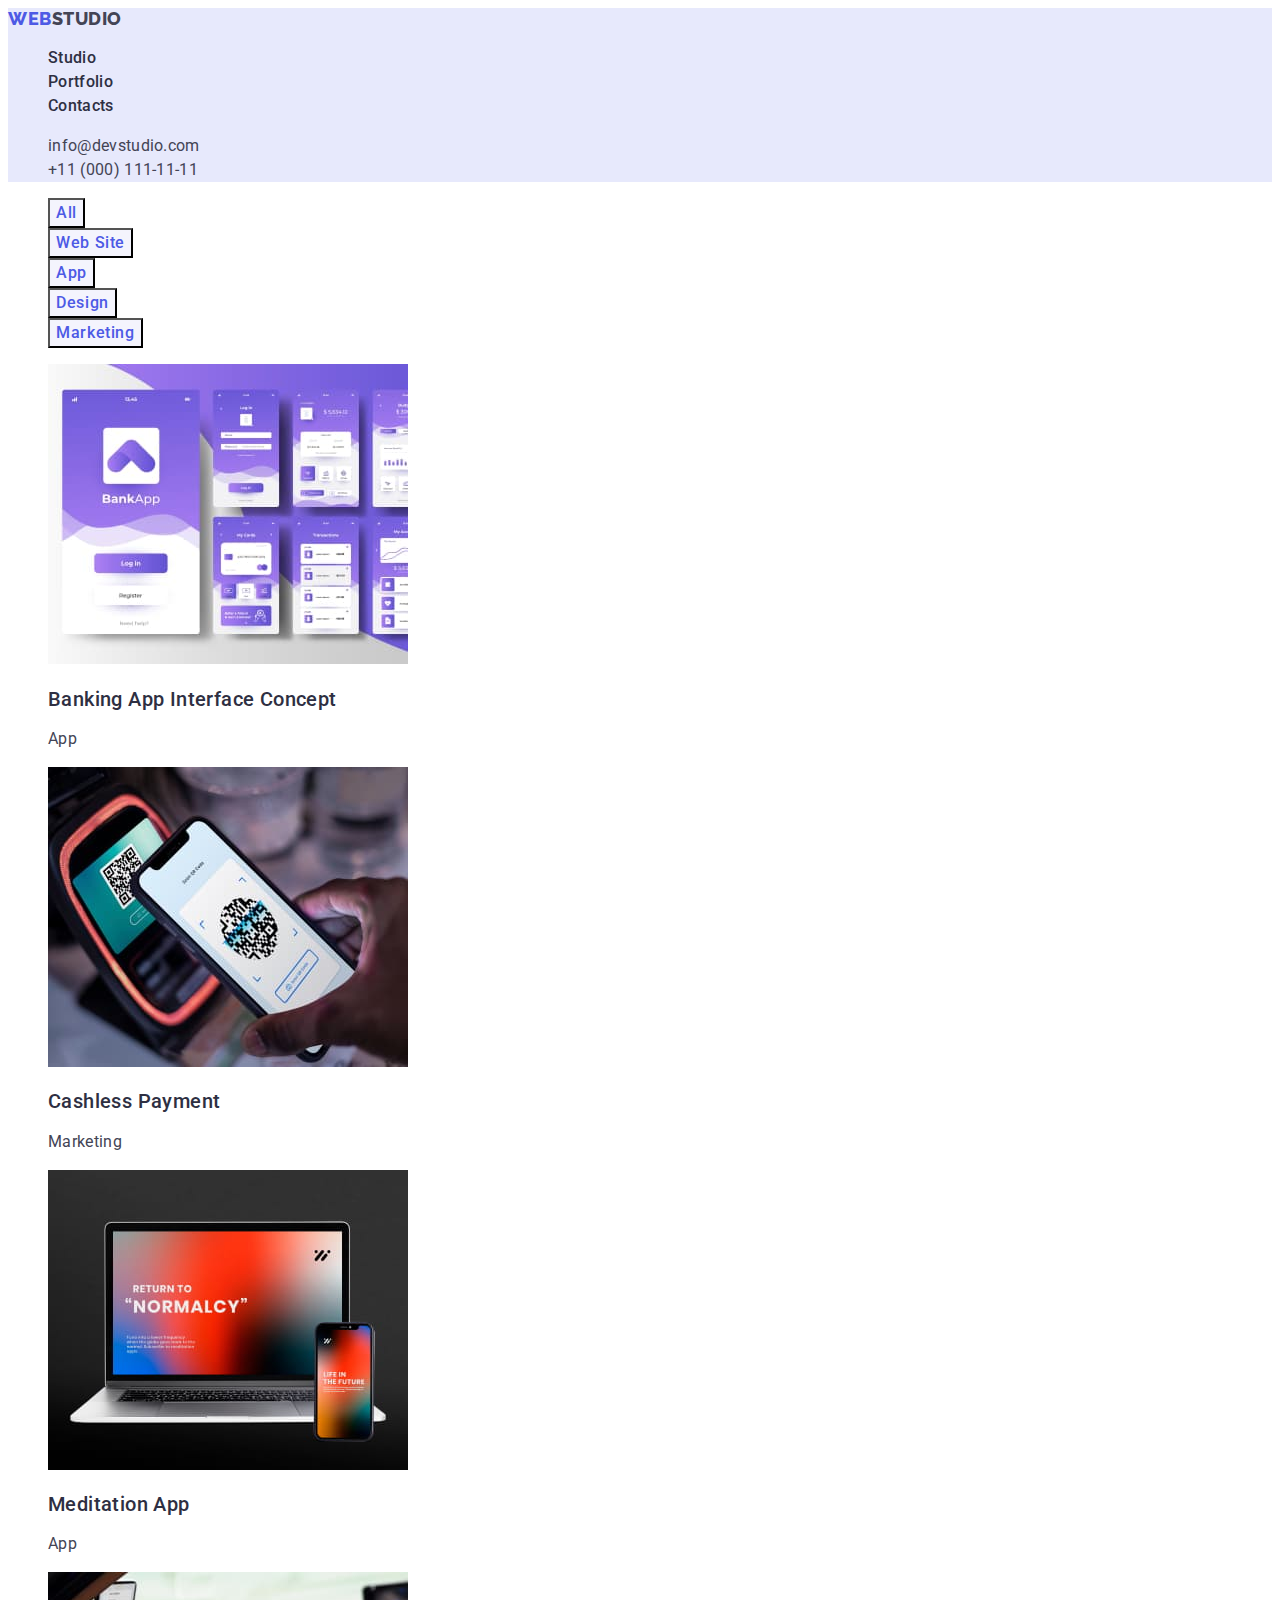
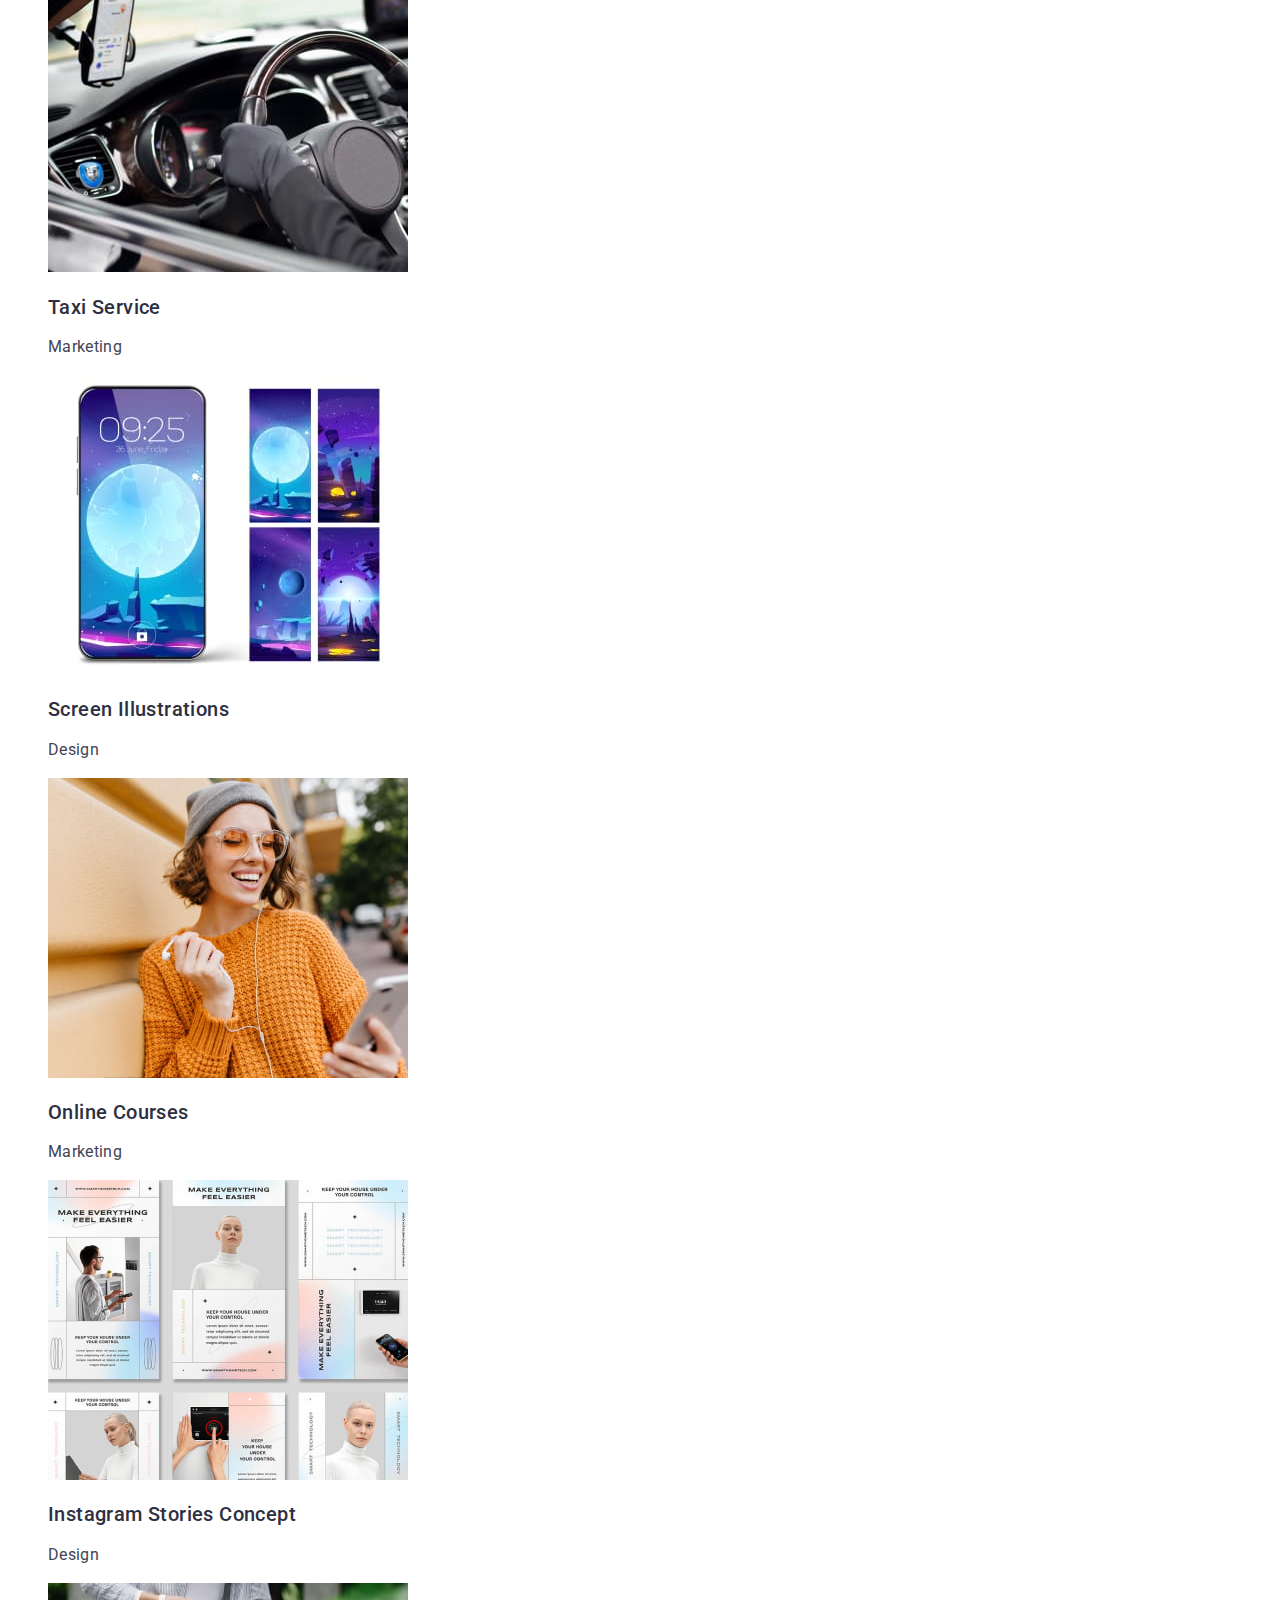
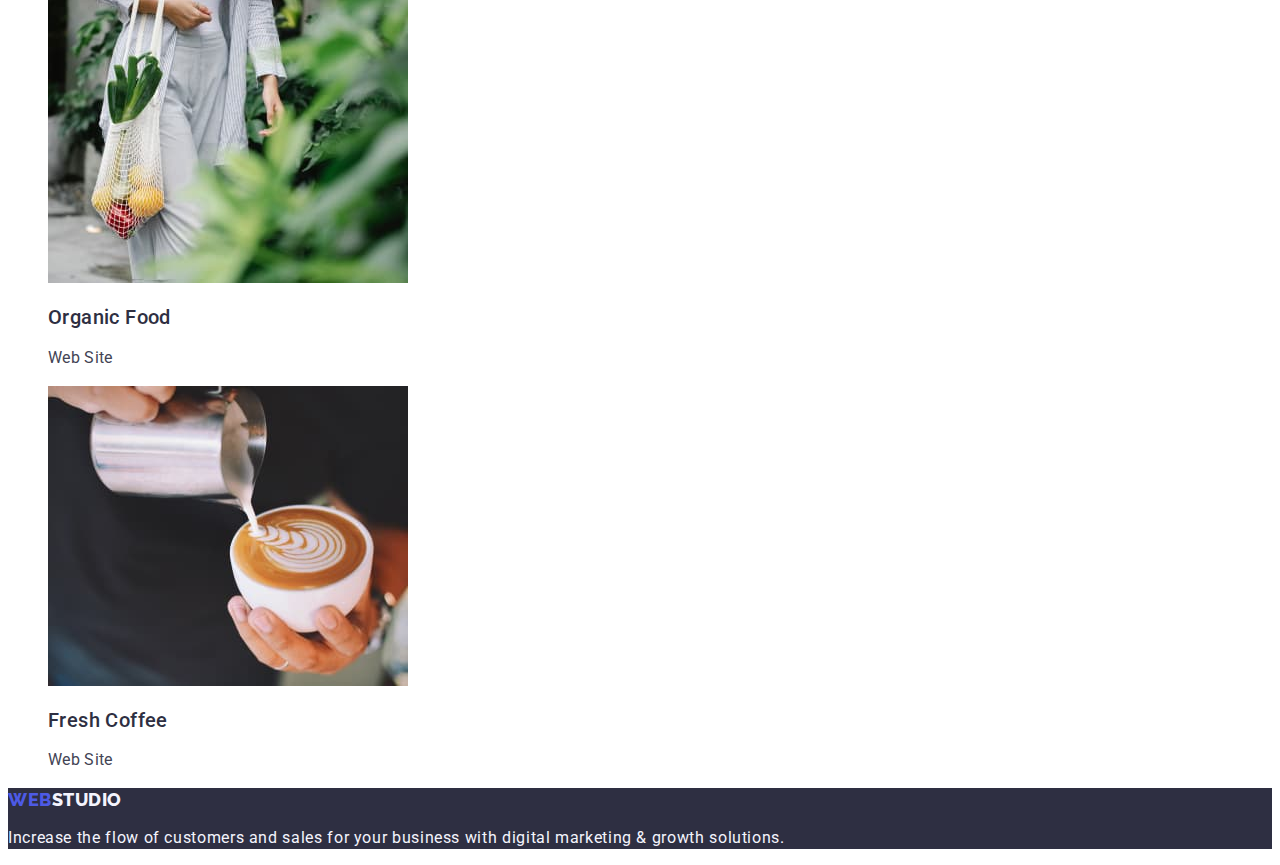
==== commit a4f97588: "ГОТОВО" ====
--- a/portfolio.html
+++ b/portfolio.html
@@ -18,7 +18,7 @@
     <header class="heder">
       <nav class="heder-nav">
         <a class="heder-logo link" href="./index.html"
-          >Web<span class="footer-logo-color">Studio</span></a
+          >Web<span class="heder-logo-color">Studio</span></a
         >
 
         <ul class="heder-list list">
--- a/css/styles.css
+++ b/css/styles.css
@@ -2,7 +2,7 @@
   --iris:#4d5ae5;
   --ocean:#404bbf;
   --navy-blue:#2e2f42;
-  --gren:#31d0aa;
+  --grеen:#31d0aa;
   --slate:#434455;
   --light-slate:#8e8f99;
   --cornflower:#e7e9fc;
